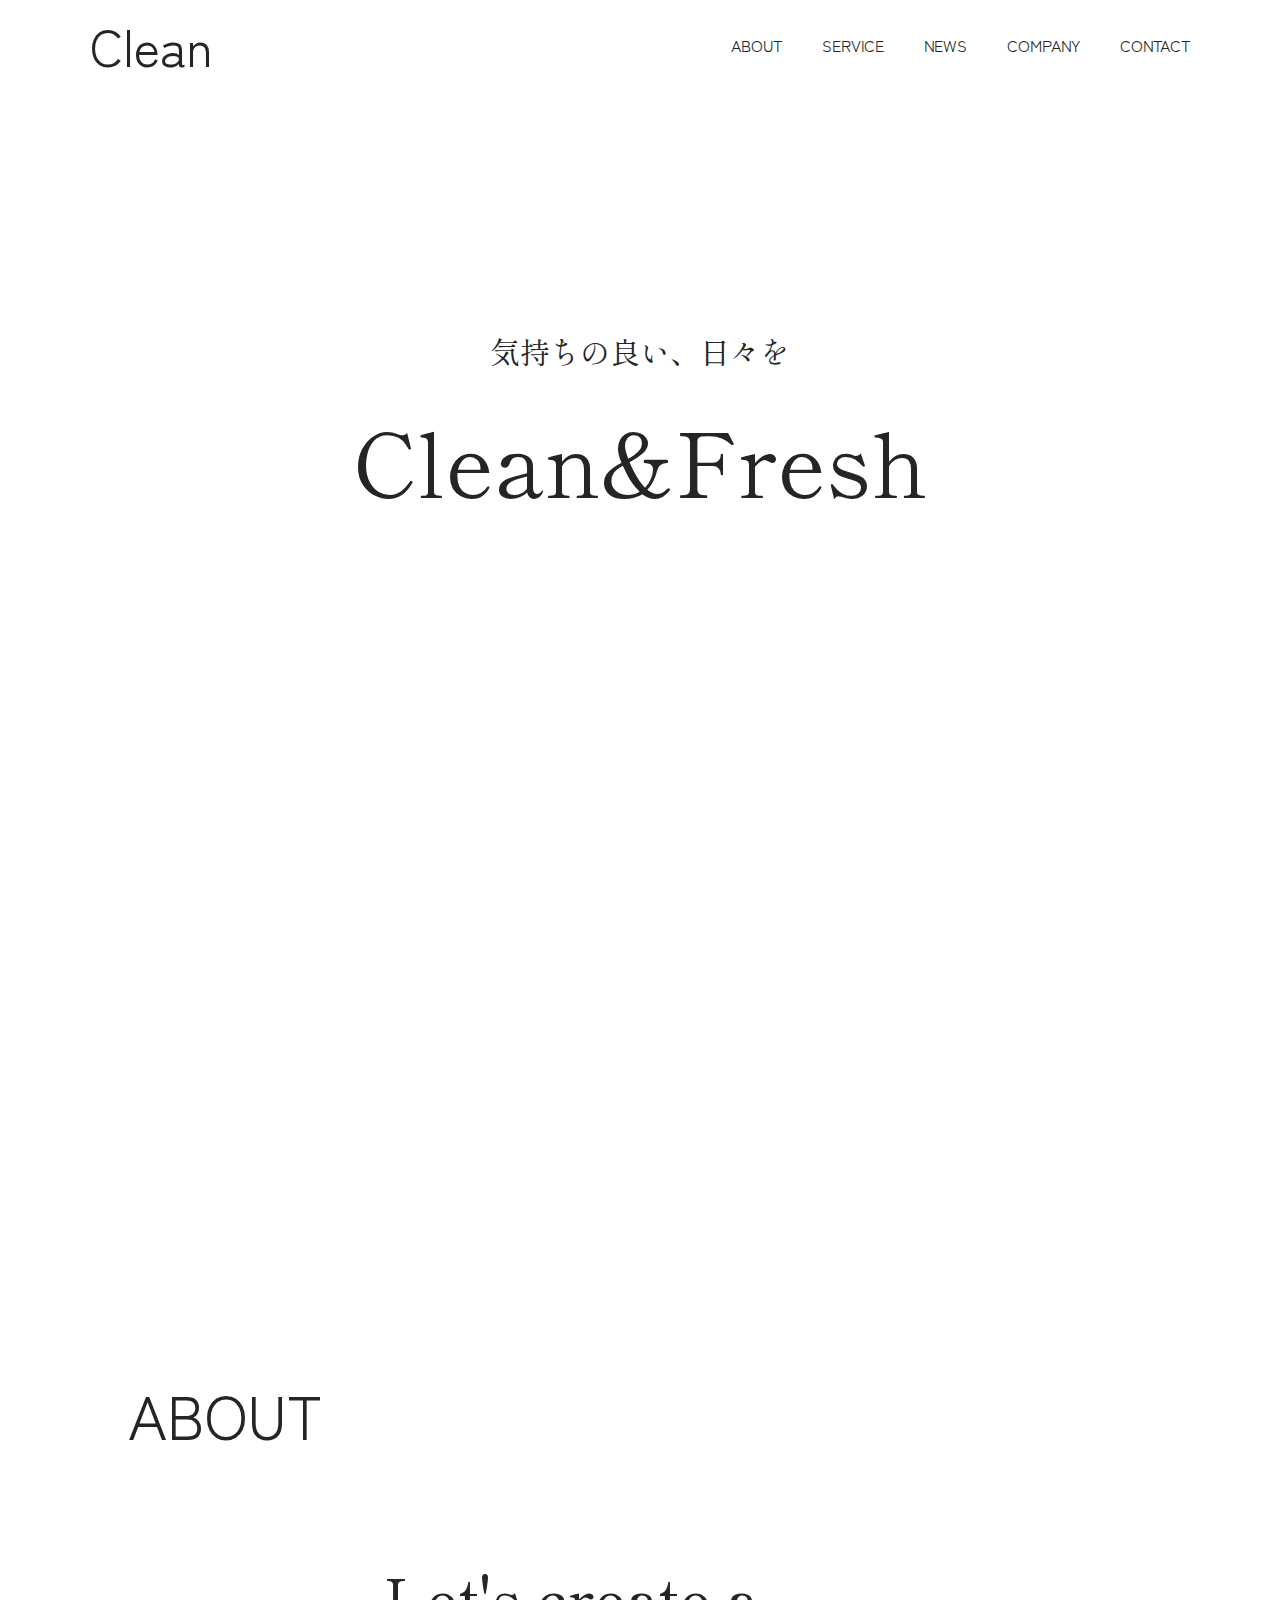
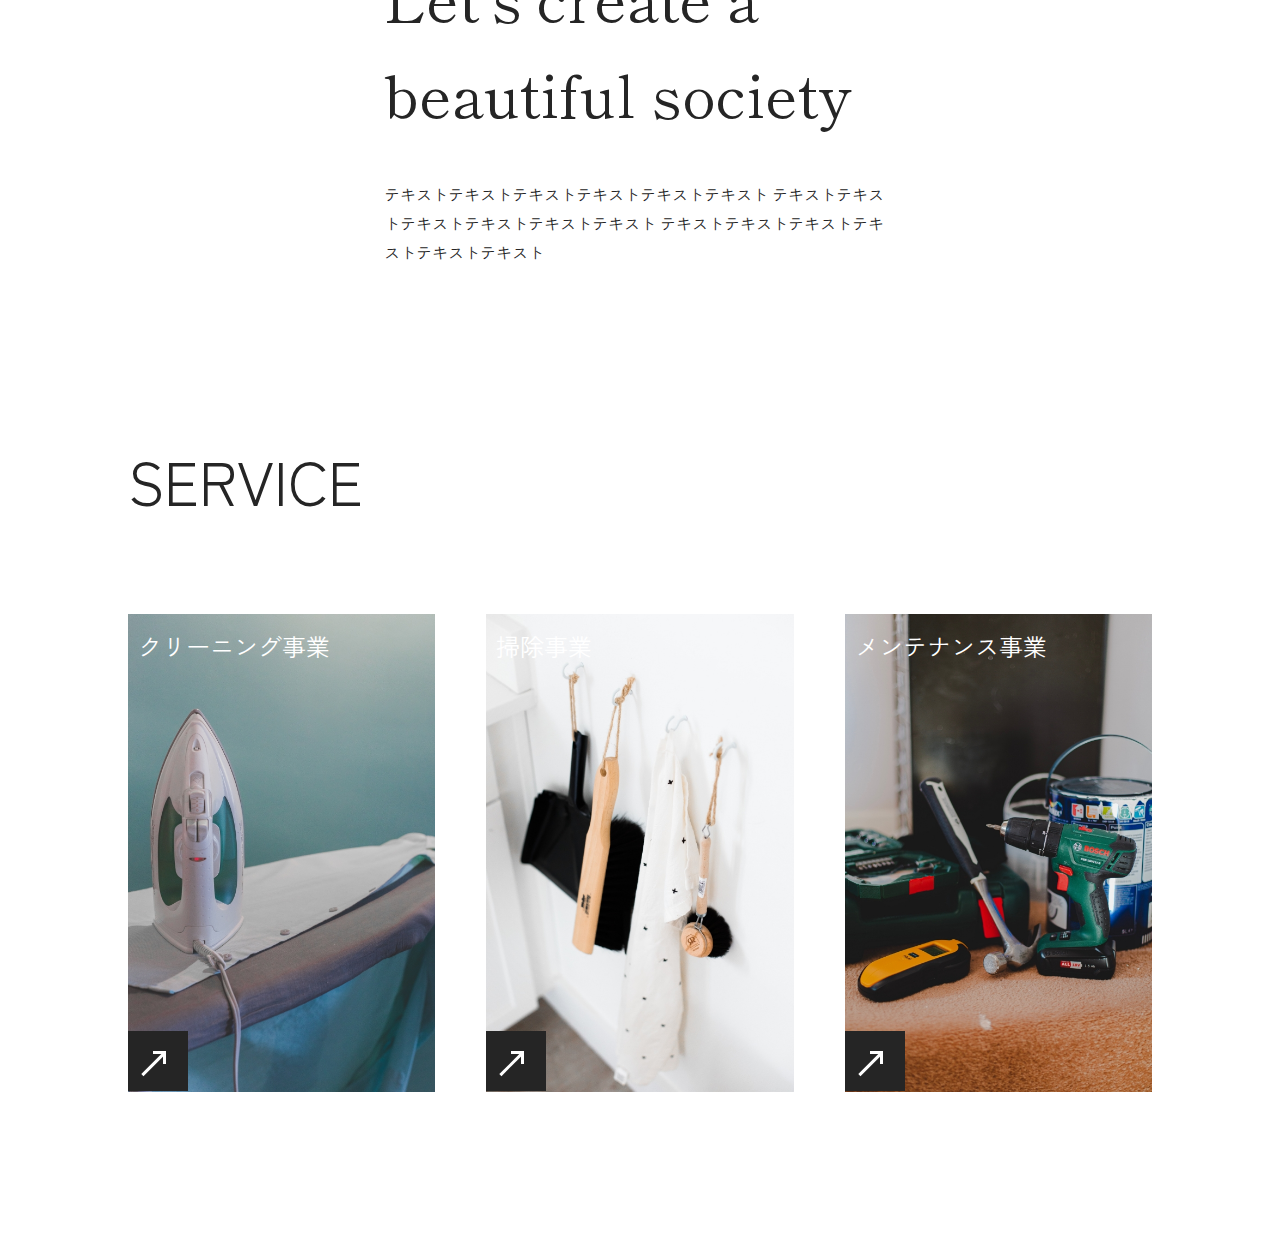
==== index.html @ 34d3fcfb "add: about,service追加" ====
<!DOCTYPE html>
<html lang="ja">

<head>
  <meta charset="UTF-8">
  <meta http-equiv="X-UA-Compatible" content="IE=edge">
  <meta name="viewport" content="width=device-width, initial-scale=1.0">
  <link rel="stylesheet" href="src/css/style.css">
  <title>Clean</title>
</head>

<body>
  <header class="header">
    <div class="header__flex">
      <div class="header__logo">
        <p>Clean</p>
      </div>
      <div class="header__hamburger">
        <span class="header__hamburger-line"></span>
        <span class="header__hamburger-line"></span>
        <span class="header__hamburger-line"></span>
      </div>
      <nav class="header__nav">
        <ul class="header__list">
          <li class="header__list-item"><a href="#" class="header__list-link">ABOUT</a></li>
          <li class="header__list-item"><a href="#" class="header__list-link">SERVICE</a></li>
          <li class="header__list-item"><a href="#" class="header__list-link">NEWS</a></li>
          <li class="header__list-item"><a href="#" class="header__list-link">COMPANY</a></li>
          <li class="header__list-item"><a href="#" class="header__list-link">CONTACT</a></li>
        </ul>
      </nav>
    </div>
  </header>
  <div class="bg">
    <div class="bg__text">
      <p class="bg__text-ja">気持ちの良い、日々を</p>
      <p class="bg__text-en">Clean&Fresh</p>
    </div>
  </div>
  <main>
    <section class="about wrapper">
      <h2 class="about__sectitle">ABOUT</h2>
      <div class="about__text">
        <p class="about__text-large">
          Let's create a <br>
          beautiful society
        </p>
        <p class="about__text-small">
          テキストテキストテキストテキストテキストテキスト
          テキストテキストテキストテキストテキストテキスト
          テキストテキストテキストテキストテキストテキスト
        </p>
      </div>
    </section>
    <section class="service wrapper">
      <h2 class="service__sectitle">SERVICE</h2>
      <ul class="service__list">
        <li class="service__list-item">
          <a href="#" class="service__list-link">
            <img src="src/img/service_1.jpg" alt="" class="service__list-img">
            <span class="service__list-text">クリーニング事業</span>
            <span class="service__list-box"></span>
          </a>
        </li>
        <li class="service__list-item">
          <a href="#" class="service__list-link">
            <img src="src/img/service_2.jpg" alt="" class="service__list-img">
            <span class="service__list-text">掃除事業</span>
            <span class="service__list-box"></span>
          </a>
        </li>
        <li class="service__list-item">
          <a href="#" class="service__list-link">
            <img src="src/img/service_3.jpg" alt="" class="service__list-img">
            <span class="service__list-text">メンテナンス事業</span>
            <span class="service__list-box"></span>
          </a>
        </li>
      </ul>
    </section>
  </main>
  <link rel="preconnect" href="https://fonts.googleapis.com">
  <link rel="preconnect" href="https://fonts.gstatic.com" crossorigin>
  <link
    href="https://fonts.googleapis.com/css2?family=Shippori+Mincho:wght@400;500;700&family=Zen+Kaku+Gothic+New:wght@300;400&display=swap"
    rel="stylesheet">
</body>

</html>
---- src/css/style.css ----
/* http://meyerweb.com/eric/tools/css/reset/ 
   v2.0 | 20110126
   License: none (public domain)
*/
html, body, div, span, applet, object, iframe, h1, h2, h3, h4, h5, h6, p, blockquote, pre, a, abbr, acronym, address, big, cite, code, del, dfn, em, img, ins, kbd, q, s, samp, small, strike, strong, sub, sup, tt, var, b, u, i, center, dl, dt, dd, ol, ul, li, fieldset, form, label, legend, table, caption, tbody, tfoot, thead, tr, th, td, article, aside, canvas, details, embed, figure, figcaption, footer, header, hgroup, menu, nav, output, ruby, section, summary, time, mark, audio, video {
  margin: 0;
  padding: 0;
  border: 0;
  font-size: 100%;
  font: inherit;
  vertical-align: baseline;
  text-decoration: none;
}

/* HTML5 display-role reset for older browsers */
article, aside, details, figcaption, figure, footer, header, hgroup, menu, nav, section {
  display: block;
}

body {
  line-height: 1;
}

ol, ul {
  list-style: none;
}

blockquote, q {
  quotes: none;
}

blockquote:before, blockquote:after {
  content: "";
  content: none;
}

q:before, q:after {
  content: "";
  content: none;
}

table {
  border-collapse: collapse;
  border-spacing: 0;
}

html {
  font-size: 62.5%;
}

@media screen and (min-width: 1025px) {
  .wrapper {
    width: 80%;
    margin: 0 auto;
  }
}

@media screen and (max-width: 599px) {
  body {
    color: #252525;
    line-height: 1.8;
    font-family: "Zen Kaku Gothic New", sans-serif;
  }
}
@media screen and (min-width: 600px) and (max-width: 1025px) {
  body {
    color: #252525;
    line-height: 1.8;
    font-family: "Zen Kaku Gothic New", sans-serif;
  }
}
@media screen and (min-width: 1025px) {
  body {
    color: #252525;
    line-height: 1.8;
    font-size: 1.6rem;
    font-family: "Zen Kaku Gothic New", sans-serif;
  }
}

@media screen and (min-width: 1025px) {
  .header {
    height: 100px;
  }
  .header__flex {
    display: flex;
    align-items: center;
    justify-content: space-between;
    width: 86%;
    margin: 0 auto;
  }
  .header__logo p {
    font-size: 5rem;
  }
  .header__list {
    display: flex;
    align-items: center;
    justify-content: space-between;
  }
  .header__list-item {
    margin-left: 40px;
  }
  .header__list-link {
    color: #252525;
    font-size: 1.6rem;
    position: relative;
  }
  .header__list-link::after {
    content: "";
    width: 0;
    height: 1px;
    background-color: #252525;
    position: absolute;
    bottom: -5px;
    left: 0;
    transition: 0.4s ease;
  }
  .header__list-link:hover::after {
    width: 100%;
    transition: 0.4s ease;
  }
}

@media screen and (min-width: 1025px) {
  .bg {
    margin: 320px 0 160px;
    background-image: url(/src/img/bg.png);
    background-size: cover;
    background-position: center center;
    background-repeat: no-repeat;
    height: 780px;
  }
  .bg__text {
    text-align: center;
    position: absolute;
    top: 48%;
    left: 50%;
    transform: translate(-50%, -50%);
  }
  .bg__text-ja {
    font-size: 3rem;
    font-family: "Shippori Mincho", serif;
  }
  .bg__text-en {
    font-size: 9rem;
    font-family: "Shippori Mincho", serif;
  }
}

@media screen and (min-width: 1025px) {
  .about {
    margin-bottom: 160px;
  }
  .about__sectitle {
    font-size: 6rem;
    margin-bottom: 80px;
  }
  .about__text {
    width: 50%;
    margin: 0 auto;
  }
  .about__text-large {
    font-family: "Shippori Mincho", serif;
    font-size: 6rem;
    line-height: 1.6;
    margin-bottom: 40px;
  }
}

@media screen and (min-width: 1025px) {
  .service {
    margin-bottom: 160px;
  }
  .service__sectitle {
    font-size: 6rem;
    margin-bottom: 80px;
  }
  .service__list {
    display: flex;
    justify-content: space-between;
  }
  .service__list-link {
    width: 30%;
    height: 100%;
  }
  .service__list-item {
    width: 30%;
    position: relative;
  }
  .service__list-text {
    position: absolute;
    left: 10px;
    top: 10px;
    color: #fff;
    font-size: 2.4rem;
  }
  .service__list-img {
    width: 100%;
  }
  .service__list-box {
    position: absolute;
    bottom: 8px;
    display: block;
    width: 60px;
    height: 60px;
    background-color: #252525;
  }
  .service__list-box::before {
    content: "";
    position: absolute;
    border-top: 3px solid #fff;
    border-right: 3px solid #fff;
    width: 10px;
    height: 10px;
    right: 22px;
    top: 20px;
    transform: rotate(0deg);
  }
  .service__list-box::after {
    content: "";
    position: absolute;
    width: 30px;
    height: 3px;
    background-color: #fff;
    right: 20px;
    bottom: 25px;
    transform: rotate(-45deg);
  }
}
/*# sourceMappingURL=style.css.map */
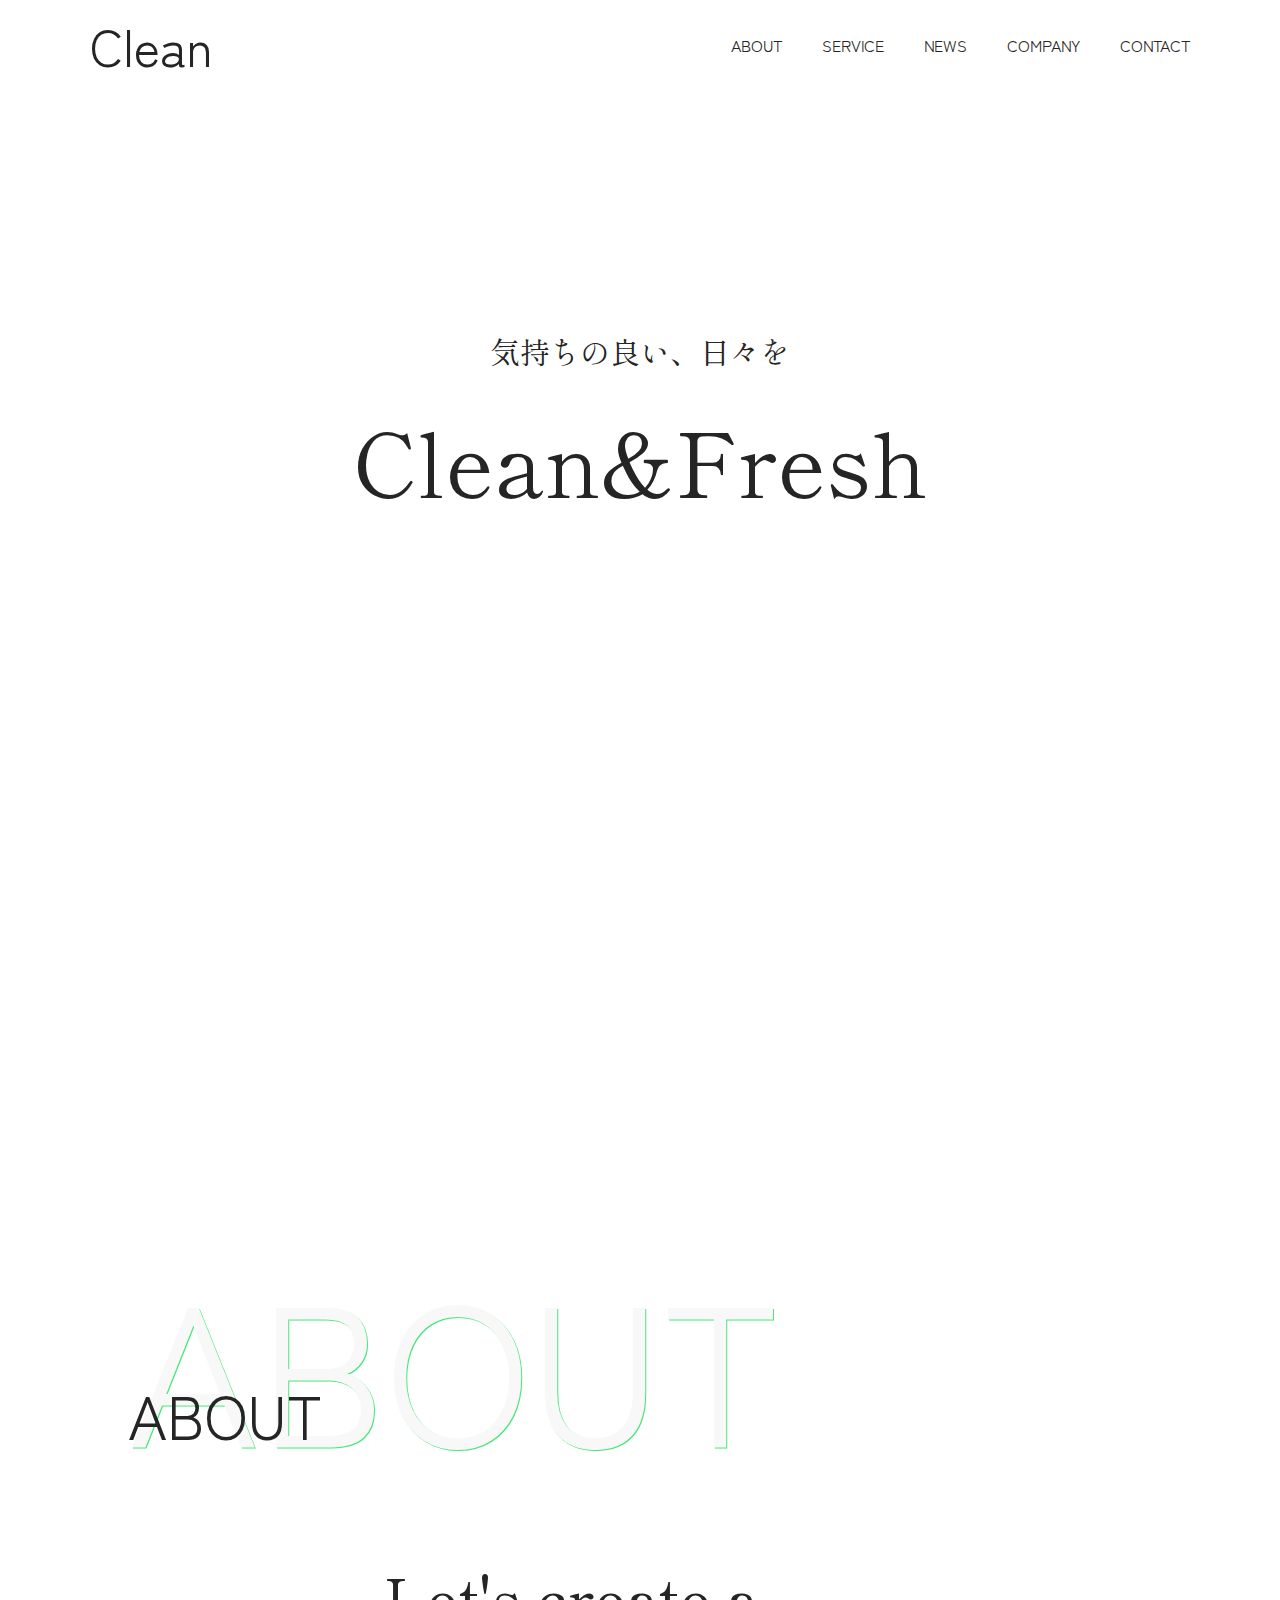
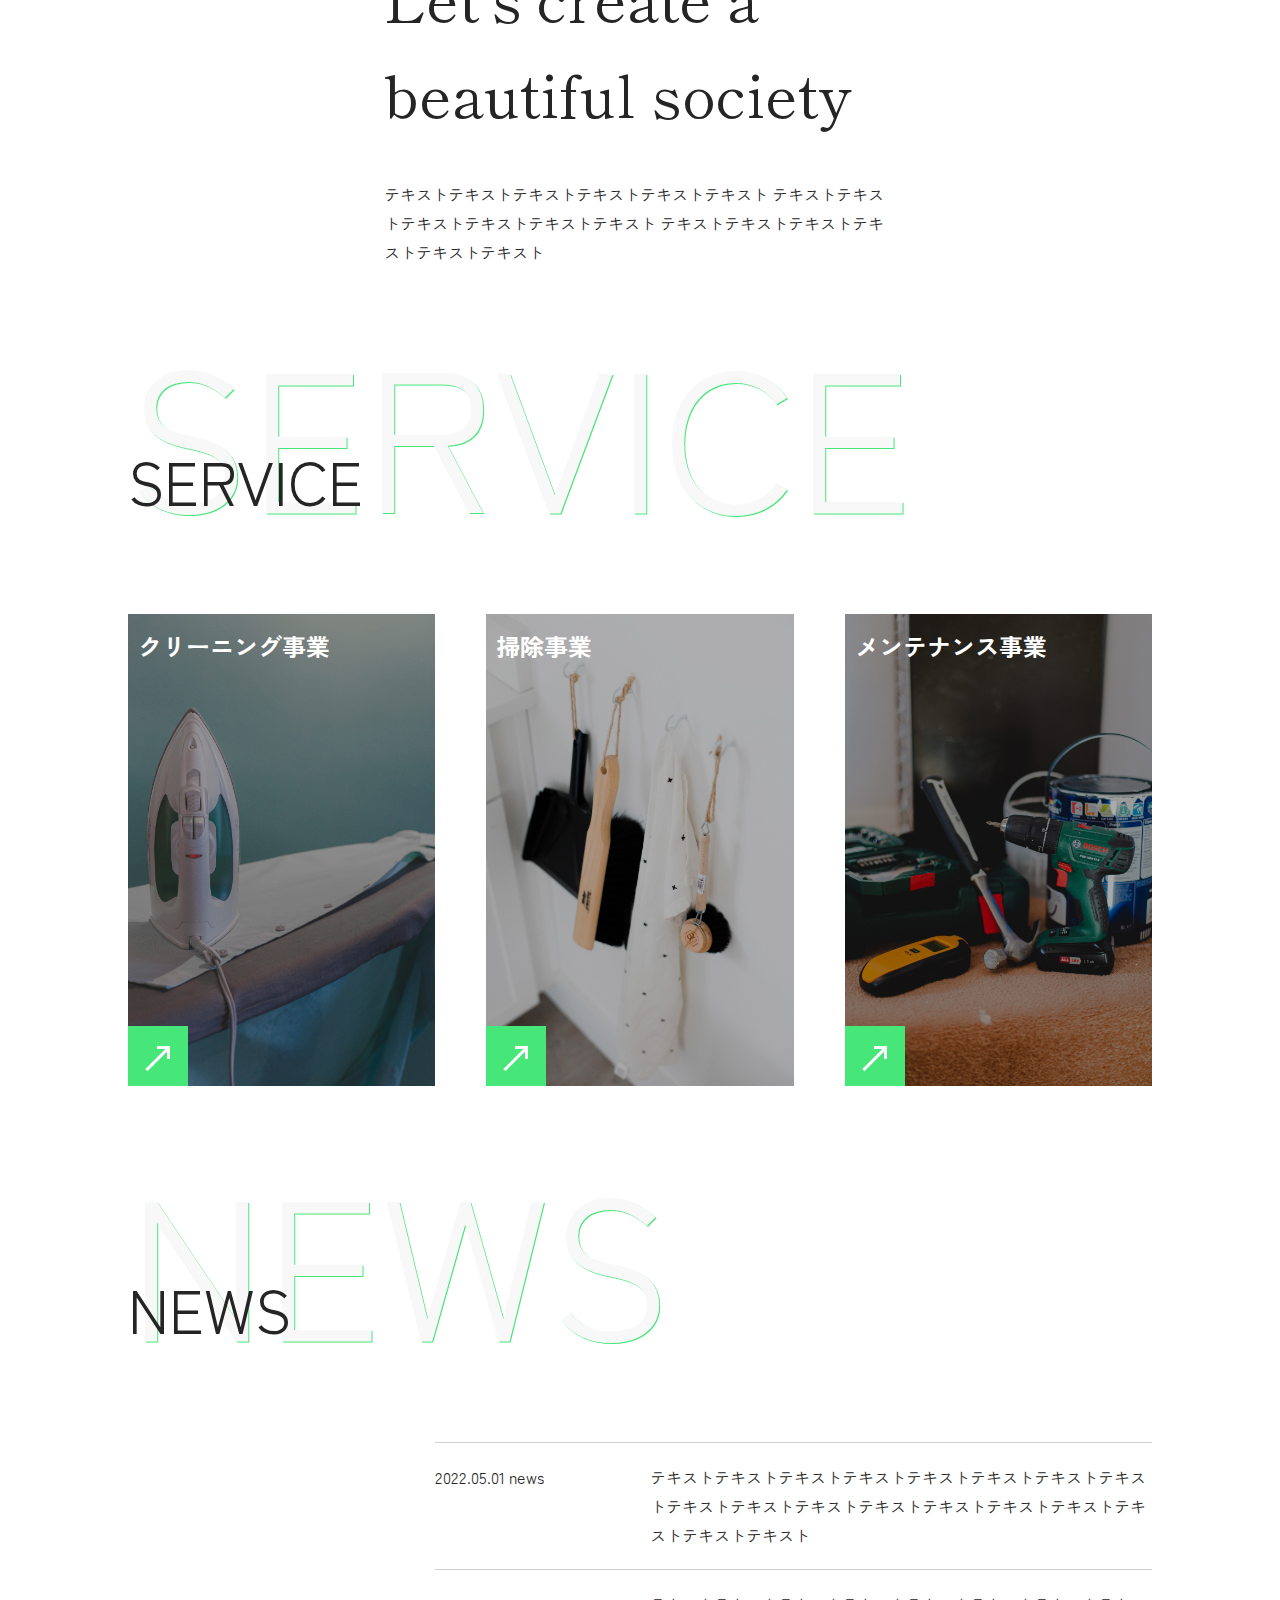
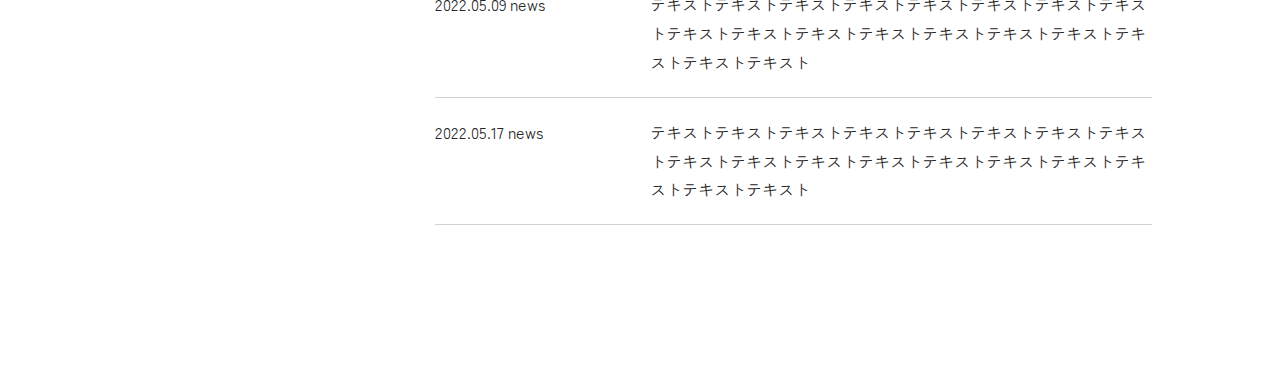
==== commit 40c47076: "add: news追加" ====
--- a/index.html
+++ b/index.html
@@ -78,6 +78,42 @@
         </li>
       </ul>
     </section>
+    <section class="news wrapper">
+      <h2 class="news__sectitle">NEWS</h2>
+      <dl class="news__box">
+        <dt class="news__dt">
+          <span class="news__dt-date">2022.05.01</span>
+          <span class="news__dt-title">news</span>
+        </dt>
+        <dd class="news__dd">
+          <p class="news__dd-text">
+            テキストテキストテキストテキストテキストテキストテキストテキストテキストテキストテキストテキストテキストテキストテキストテキストテキストテキスト
+          </p>
+        </dd>
+      </dl>
+      <dl class="news__box">
+        <dt class="news__dt">
+          <span class="news__dt-date">2022.05.09</span>
+          <span class="news__dt-title">news</span>
+        </dt>
+        <dd class="news__dd">
+          <p class="news__dd-text">
+            テキストテキストテキストテキストテキストテキストテキストテキストテキストテキストテキストテキストテキストテキストテキストテキストテキストテキスト
+          </p>
+        </dd>
+      </dl>
+      <dl class="news__box">
+        <dt class="news__dt">
+          <span class="news__dt-date">2022.05.17</span>
+          <span class="news__dt-title">news</span>
+        </dt>
+        <dd class="news__dd">
+          <p class="news__dd-text">
+            テキストテキストテキストテキストテキストテキストテキストテキストテキストテキストテキストテキストテキストテキストテキストテキストテキストテキスト
+          </p>
+        </dd>
+      </dl>
+    </section>
   </main>
   <link rel="preconnect" href="https://fonts.googleapis.com">
   <link rel="preconnect" href="https://fonts.gstatic.com" crossorigin>
--- a/src/css/style.css
+++ b/src/css/style.css
@@ -154,6 +154,17 @@
   .about__sectitle {
     font-size: 6rem;
     margin-bottom: 80px;
+    position: relative;
+  }
+  .about__sectitle::after {
+    content: "ABOUT";
+    font-size: 20rem;
+    color: #F8F8F8;
+    text-shadow: 1px 1px 0 #46E678;
+    z-index: -1;
+    position: absolute;
+    left: 0;
+    line-height: 0;
   }
   .about__text {
     width: 50%;
@@ -174,18 +185,49 @@
   .service__sectitle {
     font-size: 6rem;
     margin-bottom: 80px;
+    position: relative;
+  }
+  .service__sectitle::after {
+    content: "SERVICE";
+    font-size: 20rem;
+    color: #F8F8F8;
+    text-shadow: 1px 1px 0 #46E678;
+    z-index: -1;
+    position: absolute;
+    left: 0;
+    line-height: 0;
   }
   .service__list {
     display: flex;
     justify-content: space-between;
-  }
-  .service__list-link {
-    width: 30%;
-    height: 100%;
+    width: 100%;
   }
   .service__list-item {
     width: 30%;
     position: relative;
+  }
+  .service__list-item:hover .service__list-box::before {
+    content: "";
+    position: absolute;
+    border-top: 3px solid #fff;
+    border-right: 3px solid #fff;
+    width: 10px;
+    height: 10px;
+    right: 15px;
+    top: 17px;
+    transform: rotate(0deg);
+    transition: 0.2s;
+  }
+  .service__list-item:hover .service__list-box::after {
+    content: "";
+    position: absolute;
+    width: 34px;
+    height: 3px;
+    background-color: #fff;
+    right: 11px;
+    bottom: 28px;
+    transform: rotate(-45deg);
+    transition: 0.2s;
   }
   .service__list-text {
     position: absolute;
@@ -193,17 +235,20 @@
     top: 10px;
     color: #fff;
     font-size: 2.4rem;
+    z-index: 3;
+    font-weight: bold;
   }
   .service__list-img {
     width: 100%;
   }
   .service__list-box {
     position: absolute;
+    left: 0;
     bottom: 8px;
     display: block;
     width: 60px;
     height: 60px;
-    background-color: #252525;
+    background-color: #46E678;
   }
   .service__list-box::before {
     content: "";
@@ -212,7 +257,7 @@
     border-right: 3px solid #fff;
     width: 10px;
     height: 10px;
-    right: 22px;
+    right: 18px;
     top: 20px;
     transform: rotate(0deg);
   }
@@ -222,9 +267,48 @@
     width: 30px;
     height: 3px;
     background-color: #fff;
-    right: 20px;
+    right: 16px;
     bottom: 25px;
     transform: rotate(-45deg);
   }
 }
+
+@media screen and (min-width: 1025px) {
+  .news {
+    margin-bottom: 160px;
+  }
+  .news__sectitle {
+    font-size: 6rem;
+    margin-bottom: 80px;
+    position: relative;
+  }
+  .news__sectitle::after {
+    content: "NEWS";
+    font-size: 20rem;
+    color: #F8F8F8;
+    text-shadow: 1px 1px 0 #46E678;
+    z-index: -1;
+    position: absolute;
+    left: 0;
+    line-height: 0;
+  }
+  .news__box {
+    width: 70%;
+    margin-left: auto;
+    display: flex;
+    flex-wrap: wrap;
+    justify-content: space-between;
+    border-top: 1px solid rgba(178, 178, 178, 0.591);
+    padding: 20px 0;
+  }
+  .news__box:last-child {
+    border-bottom: 1px solid rgba(178, 178, 178, 0.591);
+  }
+  .news__dt {
+    width: 30%;
+  }
+  .news__dd {
+    width: 70%;
+  }
+}
 /*# sourceMappingURL=style.css.map */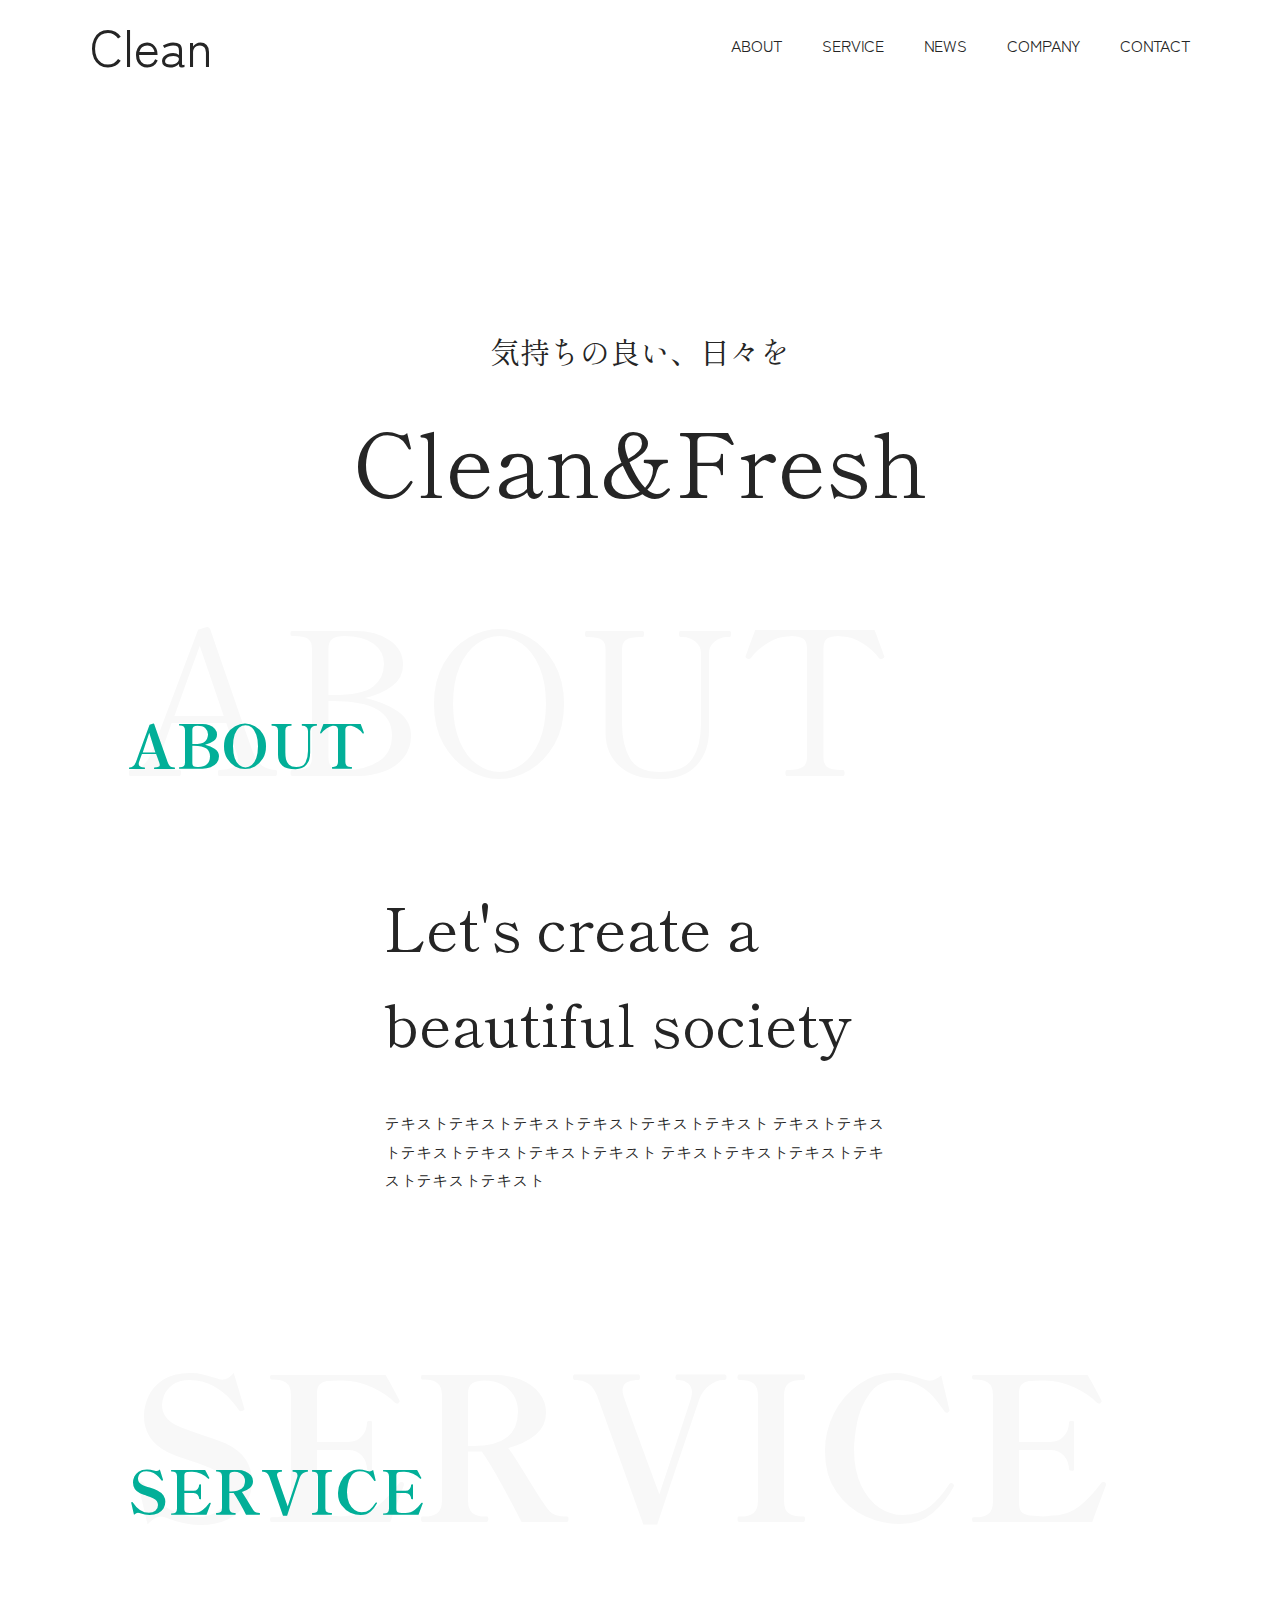
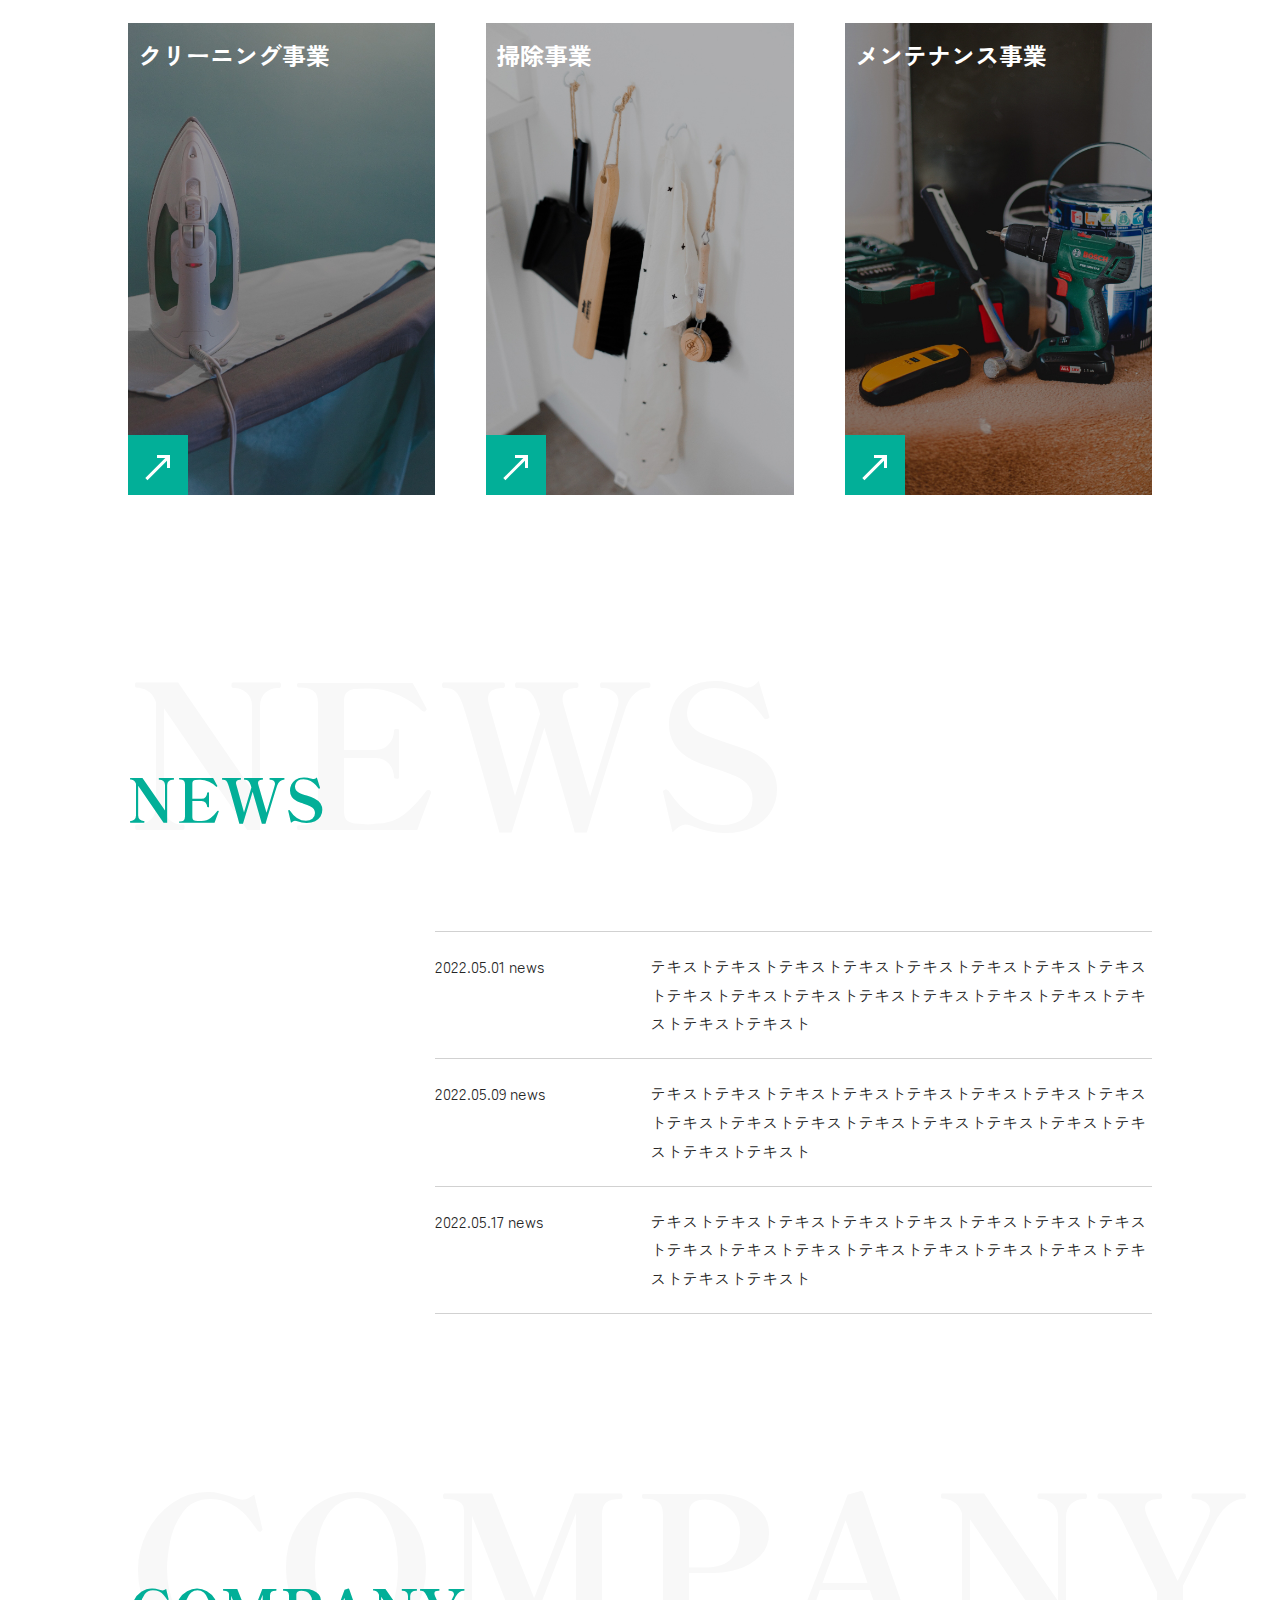
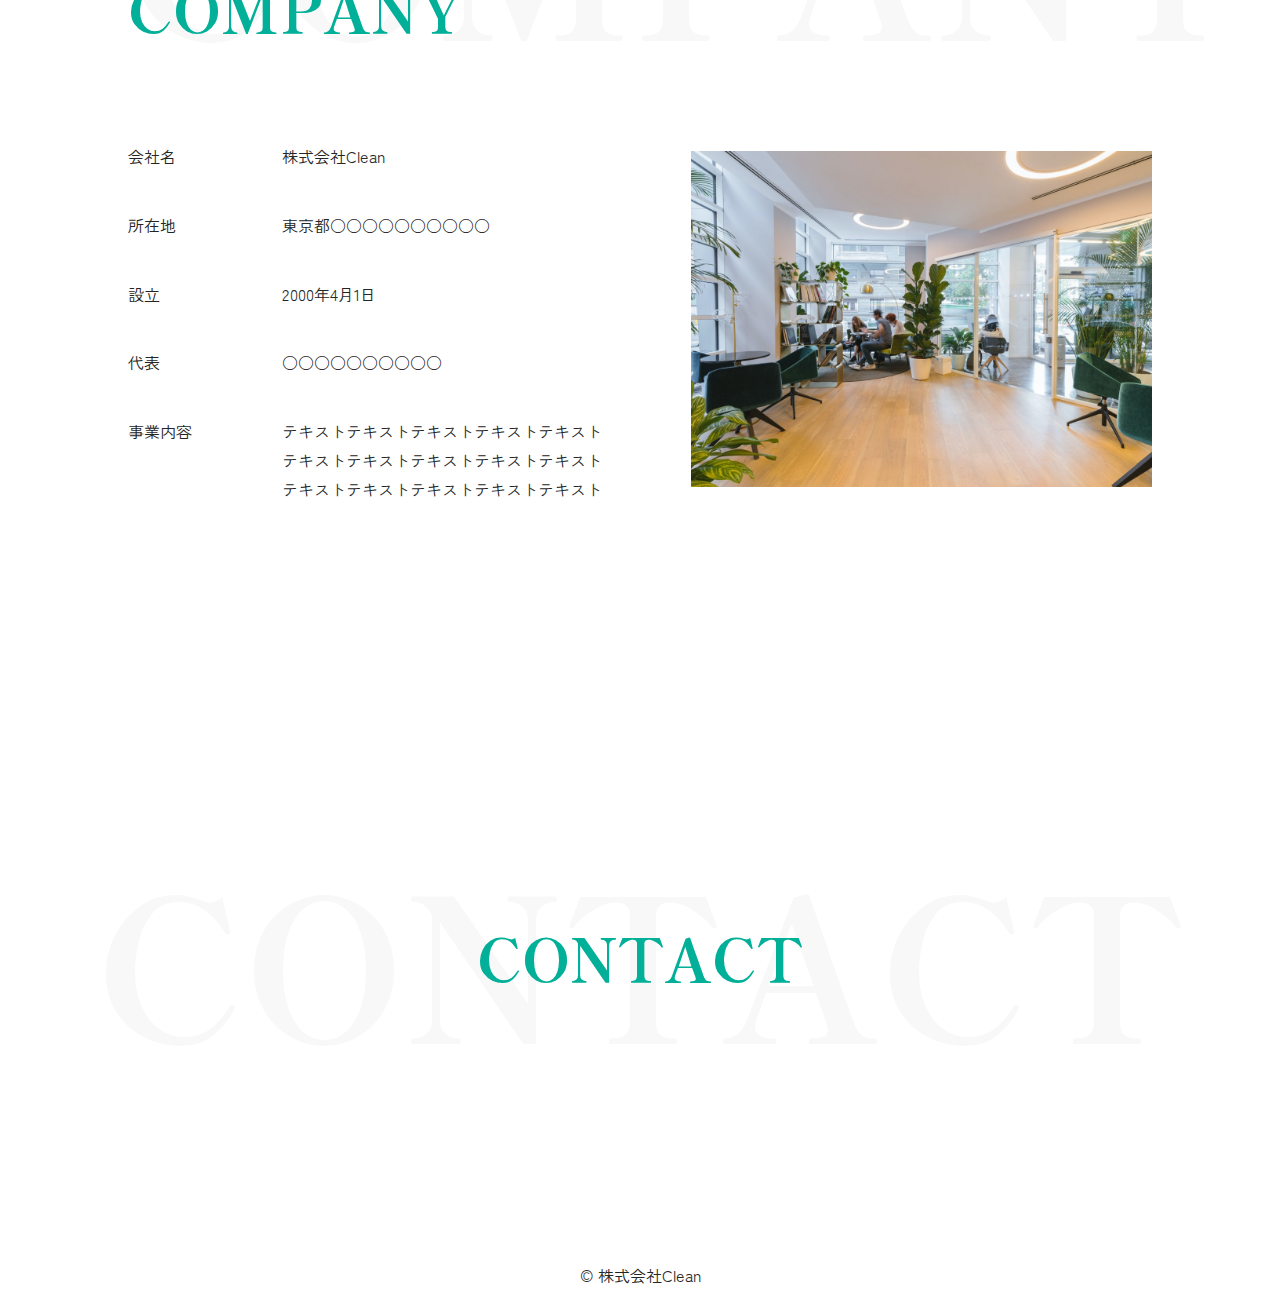
==== commit 67566ee3: "add:company,contact追加" ====
--- a/index.html
+++ b/index.html
@@ -32,9 +32,14 @@
     </div>
   </header>
   <div class="bg">
-    <div class="bg__text">
-      <p class="bg__text-ja">気持ちの良い、日々を</p>
-      <p class="bg__text-en">Clean&Fresh</p>
+    <div class="bg__content">
+      <div class="bg__imgbox">
+        <img src="src/img/bg.png" alt="" class="bg__imgbox-img thumbnail">
+      </div>
+      <div class="bg__text">
+        <p class="bg__text-ja">気持ちの良い、日々を</p>
+        <p class="bg__text-en">Clean&Fresh</p>
+      </div>
     </div>
   </div>
   <main>
@@ -114,12 +119,46 @@
         </dd>
       </dl>
     </section>
+    <section class="company wrapper">
+      <h2 class="company__sectitle">COMPANY</h2>
+      <div class="company__flex">
+        <dl class="company__box">
+          <dt class="company__box-dt">会社名</dt>
+          <dd class="company__box-dd">株式会社Clean</dd>
+          <dt class="company__box-dt">所在地</dt>
+          <dd class="company__box-dd">
+            東京都○○○○○○○○○○
+          </dd>
+          <dt class="company__box-dt">設立</dt>
+          <dd class="company__box-dd">2000年4月1日</dd>
+          <dt class="company__box-dt">代表</dt>
+          <dd class="company__box-dd">○○○○○○○○○○</dd>
+          <dt class="company__box-dt">事業内容</dt>
+          <dd class="company__box-dd">
+            テキストテキストテキストテキストテキスト<br>
+            テキストテキストテキストテキストテキスト<br>
+            テキストテキストテキストテキストテキスト
+          </dd>
+        </dl>
+        <div class="company__imgbox">
+          <img src="src/img/company.jpg" alt="" class="company__imgbox-img">
+        </div>
+      </div>
+    </section>
+    <section class="contact">
+      <a href="#" class="contact__sectitle">CONTACT</a>
+    </section>
   </main>
+  <footer class="footer">
+    <p class="footer__copy">&copy; 株式会社Clean</p>
+  </footer>
   <link rel="preconnect" href="https://fonts.googleapis.com">
   <link rel="preconnect" href="https://fonts.gstatic.com" crossorigin>
   <link
     href="https://fonts.googleapis.com/css2?family=Shippori+Mincho:wght@400;500;700&family=Zen+Kaku+Gothic+New:wght@300;400&display=swap"
     rel="stylesheet">
+  <script src="https://cdn.jsdelivr.net/npm/simple-parallax-js@5.2.0/dist/simpleParallax.min.js"></script>
+  <script src="src/js/main.js"></script>
 </body>
 
 </html>--- a/src/css/style.css
+++ b/src/css/style.css
@@ -99,17 +99,17 @@
   }
   .header__list-item {
     margin-left: 40px;
+    position: relative;
   }
   .header__list-link {
     color: #252525;
     font-size: 1.6rem;
-    position: relative;
   }
   .header__list-link::after {
     content: "";
     width: 0;
     height: 1px;
-    background-color: #252525;
+    background-color: #02AF98;
     position: absolute;
     bottom: -5px;
     left: 0;
@@ -123,12 +123,19 @@
 
 @media screen and (min-width: 1025px) {
   .bg {
-    margin: 320px 0 160px;
-    background-image: url(/src/img/bg.png);
-    background-size: cover;
-    background-position: center center;
-    background-repeat: no-repeat;
-    height: 780px;
+    padding-top: 320px;
+    margin-bottom: 240px;
+  }
+  .bg__content {
+    overflow: hidden;
+  }
+  .bg__imgbox {
+    overflow: hidden;
+  }
+  .bg__imgbox-img {
+    width: 100%;
+    max-width: 100%;
+    height: auto;
   }
   .bg__text {
     text-align: center;
@@ -149,18 +156,21 @@
 
 @media screen and (min-width: 1025px) {
   .about {
-    margin-bottom: 160px;
+    margin-bottom: 240px;
   }
   .about__sectitle {
     font-size: 6rem;
+    font-family: "Shippori Mincho", serif;
+    font-weight: 700;
+    color: #02AF98;
     margin-bottom: 80px;
     position: relative;
   }
   .about__sectitle::after {
     content: "ABOUT";
+    font-weight: 400;
     font-size: 20rem;
     color: #F8F8F8;
-    text-shadow: 1px 1px 0 #46E678;
     z-index: -1;
     position: absolute;
     left: 0;
@@ -180,10 +190,13 @@
 
 @media screen and (min-width: 1025px) {
   .service {
-    margin-bottom: 160px;
+    margin-bottom: 240px;
   }
   .service__sectitle {
     font-size: 6rem;
+    font-family: "Shippori Mincho", serif;
+    font-weight: 700;
+    color: #02AF98;
     margin-bottom: 80px;
     position: relative;
   }
@@ -191,7 +204,6 @@
     content: "SERVICE";
     font-size: 20rem;
     color: #F8F8F8;
-    text-shadow: 1px 1px 0 #46E678;
     z-index: -1;
     position: absolute;
     left: 0;
@@ -248,7 +260,7 @@
     display: block;
     width: 60px;
     height: 60px;
-    background-color: #46E678;
+    background-color: #02AF98;
   }
   .service__list-box::before {
     content: "";
@@ -275,10 +287,13 @@
 
 @media screen and (min-width: 1025px) {
   .news {
-    margin-bottom: 160px;
+    margin-bottom: 240px;
   }
   .news__sectitle {
     font-size: 6rem;
+    font-family: "Shippori Mincho", serif;
+    font-weight: 700;
+    color: #02AF98;
     margin-bottom: 80px;
     position: relative;
   }
@@ -286,7 +301,6 @@
     content: "NEWS";
     font-size: 20rem;
     color: #F8F8F8;
-    text-shadow: 1px 1px 0 #46E678;
     z-index: -1;
     position: absolute;
     left: 0;
@@ -311,4 +325,83 @@
     width: 70%;
   }
 }
+
+@media screen and (min-width: 1025px) {
+  .company {
+    margin-bottom: 160px;
+  }
+  .company__sectitle {
+    font-size: 6rem;
+    font-family: "Shippori Mincho", serif;
+    font-weight: 700;
+    color: #02AF98;
+    margin-bottom: 80px;
+    position: relative;
+  }
+  .company__sectitle::after {
+    content: "COMPANY";
+    font-size: 20rem;
+    color: #F8F8F8;
+    z-index: -1;
+    position: absolute;
+    left: 0;
+    line-height: 0;
+  }
+  .company__flex {
+    display: flex;
+    align-items: center;
+    justify-content: space-between;
+  }
+  .company__box {
+    width: 50%;
+    display: flex;
+    flex-wrap: wrap;
+    justify-content: space-between;
+  }
+  .company__box-dt {
+    width: 30%;
+    margin-bottom: 40px;
+  }
+  .company__box-dd {
+    width: 70%;
+  }
+  .company__imgbox {
+    width: 50%;
+    text-align: right;
+  }
+  .company__imgbox-img {
+    width: 90%;
+  }
+}
+
+@media screen and (min-width: 1025px) {
+  .contact__sectitle {
+    font-size: 6rem;
+    font-family: "Shippori Mincho", serif;
+    font-weight: 700;
+    color: #02AF98;
+    text-align: center;
+    padding: 240px 0;
+    display: block;
+    position: relative;
+  }
+  .contact__sectitle::after {
+    content: "CONTACT";
+    font-size: 20rem;
+    color: #F8F8F8;
+    z-index: -1;
+    position: absolute;
+    top: 50%;
+    left: 50%;
+    transform: translate(-50%, -50%);
+    line-height: 0;
+  }
+}
+
+@media screen and (min-width: 1025px) {
+  .footer__copy {
+    text-align: center;
+    padding: 10px 0;
+  }
+}
 /*# sourceMappingURL=style.css.map */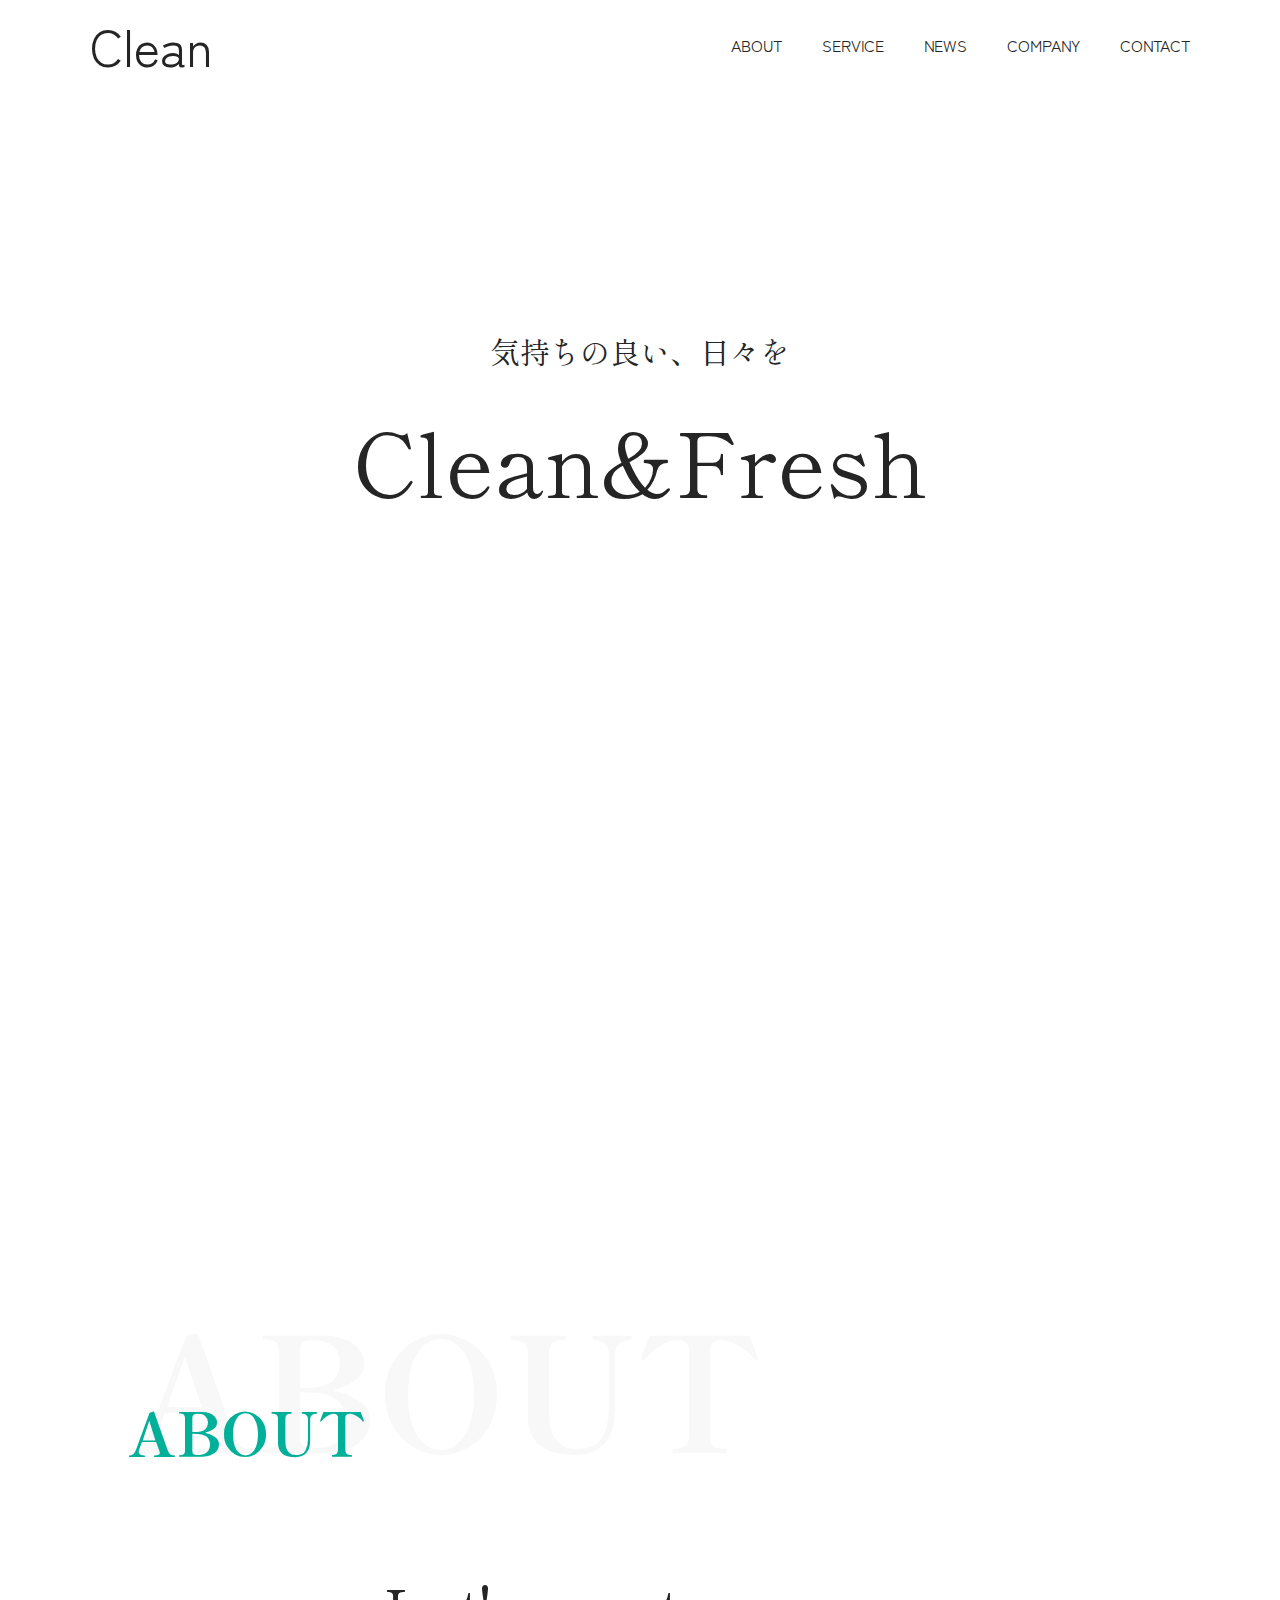
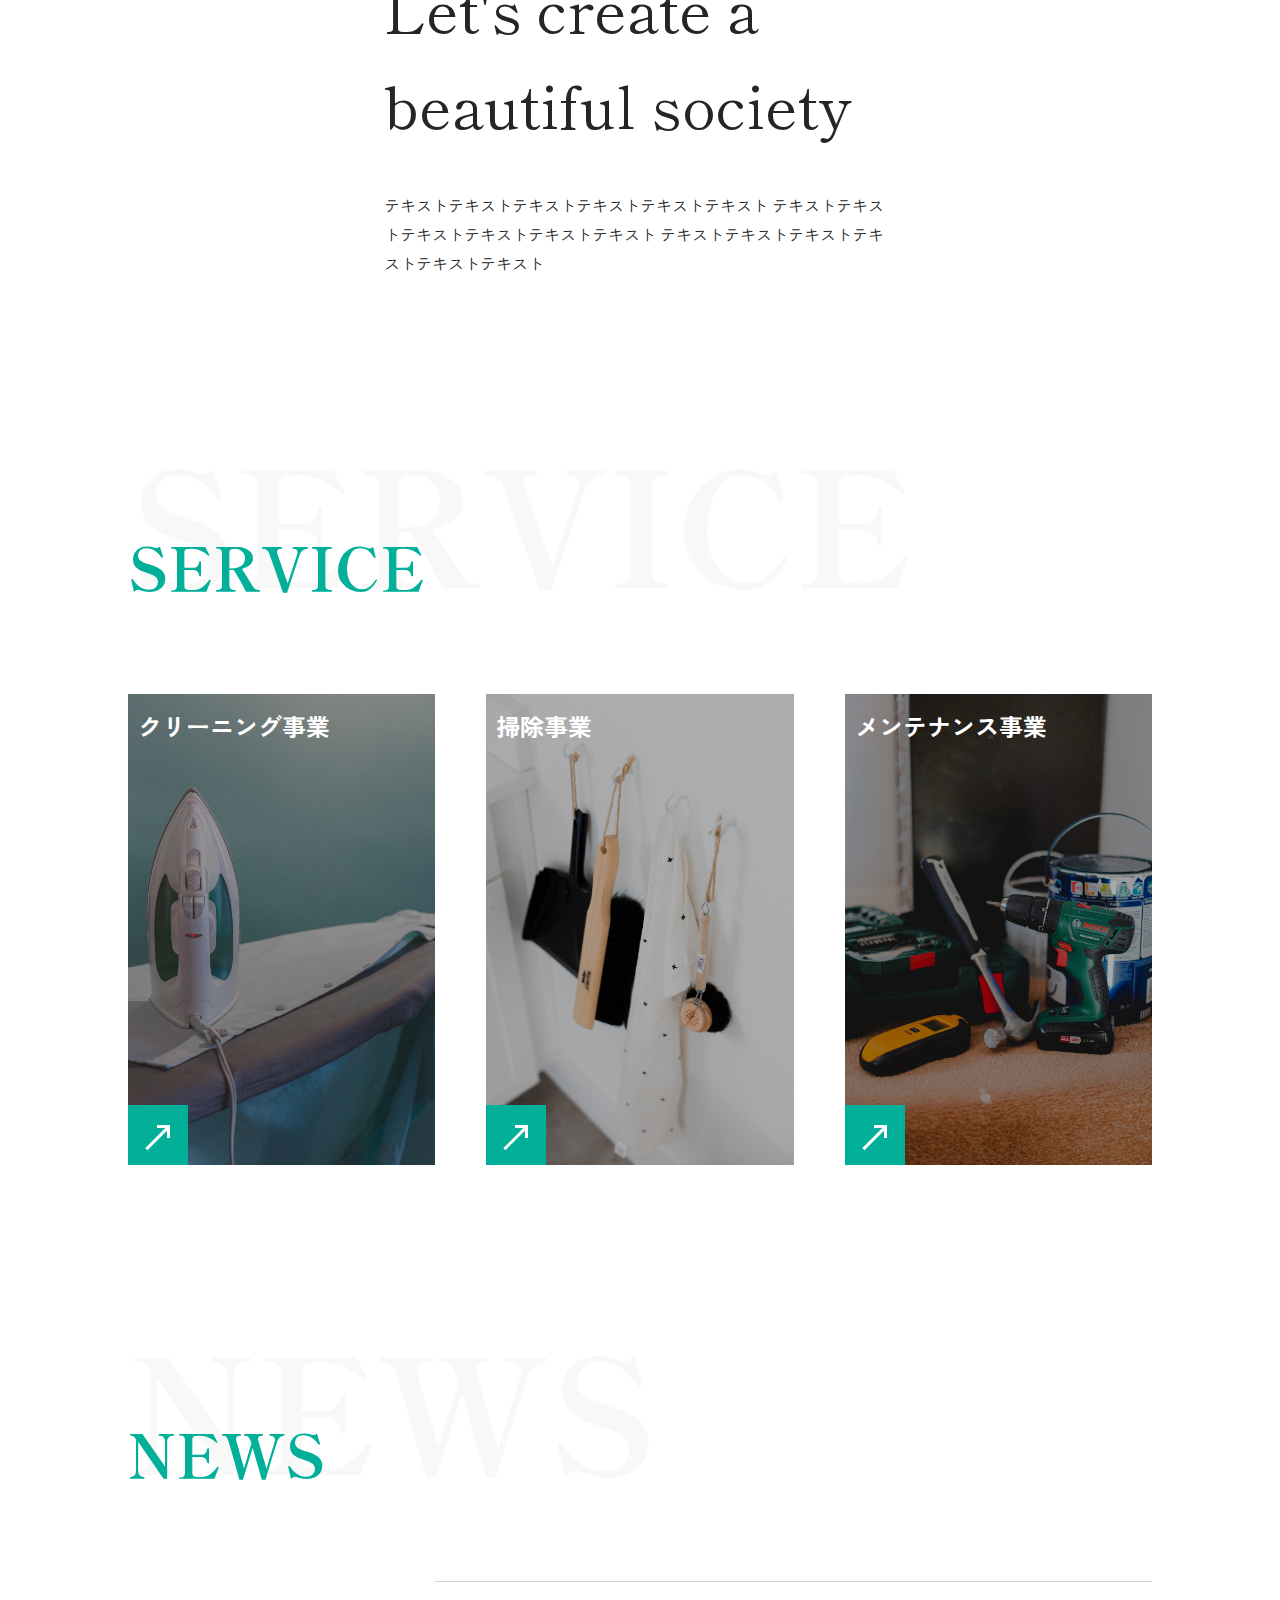
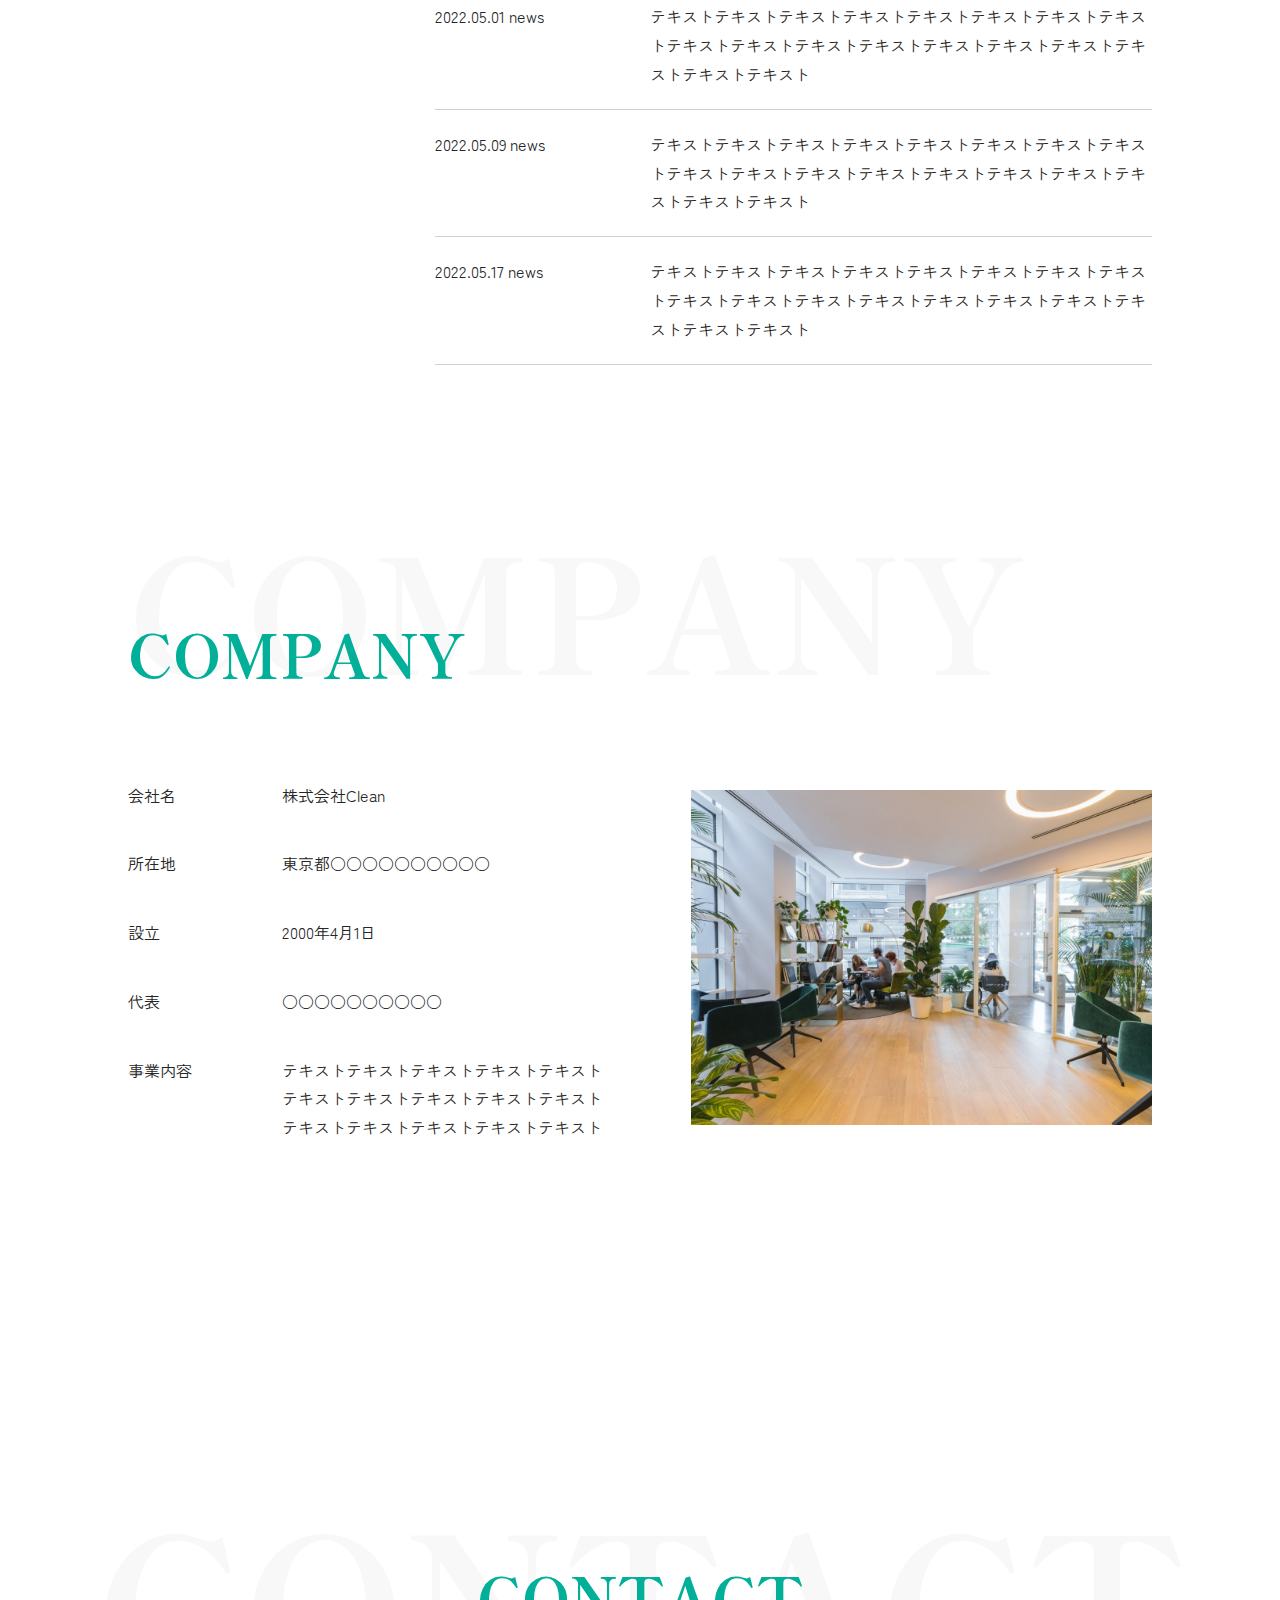
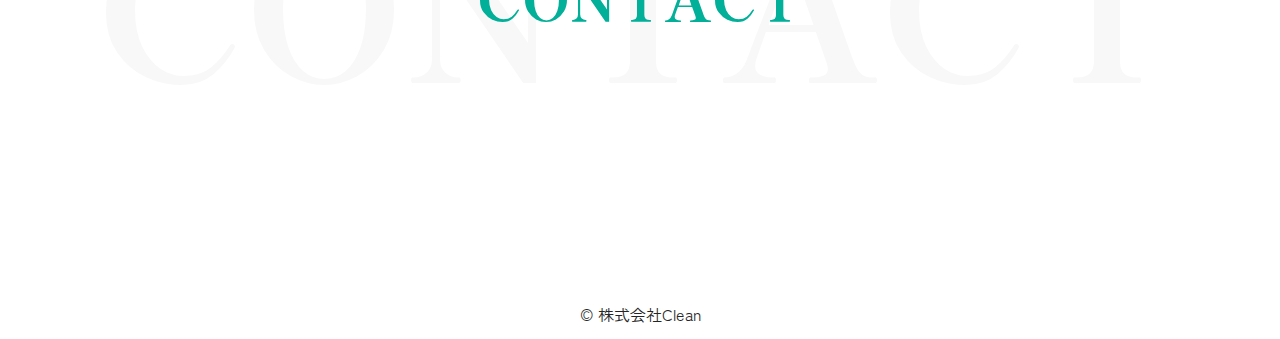
==== commit 1fe0b489: "add: js追加" ====
--- a/index.html
+++ b/index.html
@@ -44,8 +44,11 @@
   </div>
   <main>
     <section class="about wrapper">
-      <h2 class="about__sectitle">ABOUT</h2>
-      <div class="about__text">
+      <h2 class="about__sectitle">
+        <span class="about__sectitle-gr">ABOUT</span>
+        <span class="about__sectitle-bg">ABOUT</span>
+      </h2>
+      <div class="about__text pop01">
         <p class="about__text-large">
           Let's create a <br>
           beautiful society
@@ -58,25 +61,34 @@
       </div>
     </section>
     <section class="service wrapper">
-      <h2 class="service__sectitle">SERVICE</h2>
+      <h2 class="service__sectitle">
+        <span class="service__sectitle-gr">SERVICE</span>
+        <span class="service__sectitle-bg">SERVICE</span>
+      </h2>
       <ul class="service__list">
         <li class="service__list-item">
           <a href="#" class="service__list-link">
-            <img src="src/img/service_1.jpg" alt="" class="service__list-img">
+            <div class="service__list-imgbox">
+              <img src="src/img/service_1.jpg" alt="" class="service__list-img">
+            </div>
             <span class="service__list-text">クリーニング事業</span>
             <span class="service__list-box"></span>
           </a>
         </li>
         <li class="service__list-item">
           <a href="#" class="service__list-link">
-            <img src="src/img/service_2.jpg" alt="" class="service__list-img">
+            <div class="service__list-imgbox">
+              <img src="src/img/service_2.jpg" alt="" class="service__list-img">
+            </div>
             <span class="service__list-text">掃除事業</span>
             <span class="service__list-box"></span>
           </a>
         </li>
         <li class="service__list-item">
           <a href="#" class="service__list-link">
-            <img src="src/img/service_3.jpg" alt="" class="service__list-img">
+            <div class="service__list-imgbox">
+              <img src="src/img/service_3.jpg" alt="" class="service__list-img">
+            </div>
             <span class="service__list-text">メンテナンス事業</span>
             <span class="service__list-box"></span>
           </a>
@@ -84,7 +96,10 @@
       </ul>
     </section>
     <section class="news wrapper">
-      <h2 class="news__sectitle">NEWS</h2>
+      <h2 class="news__sectitle">
+        <span class="news__sectitle-gr">NEWS</span>
+        <span class="news__sectitle-bg">NEWS</span>
+      </h2>
       <dl class="news__box">
         <dt class="news__dt">
           <span class="news__dt-date">2022.05.01</span>
@@ -120,7 +135,10 @@
       </dl>
     </section>
     <section class="company wrapper">
-      <h2 class="company__sectitle">COMPANY</h2>
+      <h2 class="company__sectitle">
+        <span class="company__sectitle-gr">COMPANY</span>
+        <span class="company__sectitle-bg">COMPANY</span>
+      </h2>
       <div class="company__flex">
         <dl class="company__box">
           <dt class="company__box-dt">会社名</dt>
@@ -157,6 +175,8 @@
   <link
     href="https://fonts.googleapis.com/css2?family=Shippori+Mincho:wght@400;500;700&family=Zen+Kaku+Gothic+New:wght@300;400&display=swap"
     rel="stylesheet">
+  <script src='https://cdn.jsdelivr.net/npm/gsap@3.7.0/dist/gsap.min.js'></script>
+  <script src='https://cdn.jsdelivr.net/npm/gsap@3.7.0/dist/ScrollTrigger.min.js'></script>
   <script src="https://cdn.jsdelivr.net/npm/simple-parallax-js@5.2.0/dist/simpleParallax.min.js"></script>
   <script src="src/js/main.js"></script>
 </body>
--- a/src/css/style.css
+++ b/src/css/style.css
@@ -123,7 +123,7 @@
 
 @media screen and (min-width: 1025px) {
   .bg {
-    padding-top: 320px;
+    padding-top: 21.5vw;
     margin-bottom: 240px;
   }
   .bg__content {
@@ -131,6 +131,7 @@
   }
   .bg__imgbox {
     overflow: hidden;
+    height: 60vw;
   }
   .bg__imgbox-img {
     width: 100%;
@@ -159,22 +160,23 @@
     margin-bottom: 240px;
   }
   .about__sectitle {
-    font-size: 6rem;
     font-family: "Shippori Mincho", serif;
     font-weight: 700;
+    margin-bottom: 80px;
+    position: relative;
+  }
+  .about__sectitle-gr {
+    font-size: 6rem;
     color: #02AF98;
-    margin-bottom: 80px;
-    position: relative;
-  }
-  .about__sectitle::after {
-    content: "ABOUT";
-    font-weight: 400;
-    font-size: 20rem;
+    line-height: 1.6;
+  }
+  .about__sectitle-bg {
+    font-size: 16rem;
     color: #F8F8F8;
+    line-height: 0;
     z-index: -1;
     position: absolute;
     left: 0;
-    line-height: 0;
   }
   .about__text {
     width: 50%;
@@ -193,26 +195,29 @@
     margin-bottom: 240px;
   }
   .service__sectitle {
-    font-size: 6rem;
     font-family: "Shippori Mincho", serif;
     font-weight: 700;
+    margin-bottom: 80px;
+    position: relative;
+  }
+  .service__sectitle-gr {
+    font-size: 6rem;
     color: #02AF98;
-    margin-bottom: 80px;
-    position: relative;
-  }
-  .service__sectitle::after {
-    content: "SERVICE";
-    font-size: 20rem;
+    line-height: 1.6;
+  }
+  .service__sectitle-bg {
+    font-size: 16rem;
     color: #F8F8F8;
+    line-height: 0;
     z-index: -1;
     position: absolute;
     left: 0;
-    line-height: 0;
   }
   .service__list {
     display: flex;
     justify-content: space-between;
     width: 100%;
+    position: relative;
   }
   .service__list-item {
     width: 30%;
@@ -250,13 +255,25 @@
     z-index: 3;
     font-weight: bold;
   }
+  .service__list-imgbox {
+    width: 100%;
+    height: 100;
+    overflow: hidden;
+  }
+  .service__list-imgbox:hover .service__list-img {
+    transform: scale(1.2);
+    transition: 1s all;
+  }
   .service__list-img {
     width: 100%;
+    height: 100%;
+    vertical-align: bottom;
+    transition: 1s all;
   }
   .service__list-box {
     position: absolute;
     left: 0;
-    bottom: 8px;
+    bottom: 0;
     display: block;
     width: 60px;
     height: 60px;
@@ -290,21 +307,23 @@
     margin-bottom: 240px;
   }
   .news__sectitle {
-    font-size: 6rem;
     font-family: "Shippori Mincho", serif;
     font-weight: 700;
+    margin-bottom: 80px;
+    position: relative;
+  }
+  .news__sectitle-gr {
+    font-size: 6rem;
     color: #02AF98;
-    margin-bottom: 80px;
-    position: relative;
-  }
-  .news__sectitle::after {
-    content: "NEWS";
-    font-size: 20rem;
+    line-height: 1.6;
+  }
+  .news__sectitle-bg {
+    font-size: 16rem;
     color: #F8F8F8;
+    line-height: 0;
     z-index: -1;
     position: absolute;
     left: 0;
-    line-height: 0;
   }
   .news__box {
     width: 70%;
@@ -331,21 +350,23 @@
     margin-bottom: 160px;
   }
   .company__sectitle {
-    font-size: 6rem;
     font-family: "Shippori Mincho", serif;
     font-weight: 700;
+    margin-bottom: 80px;
+    position: relative;
+  }
+  .company__sectitle-gr {
+    font-size: 6rem;
     color: #02AF98;
-    margin-bottom: 80px;
-    position: relative;
-  }
-  .company__sectitle::after {
-    content: "COMPANY";
-    font-size: 20rem;
+    line-height: 1.6;
+  }
+  .company__sectitle-bg {
+    font-size: 16rem;
     color: #F8F8F8;
+    line-height: 0;
     z-index: -1;
     position: absolute;
     left: 0;
-    line-height: 0;
   }
   .company__flex {
     display: flex;
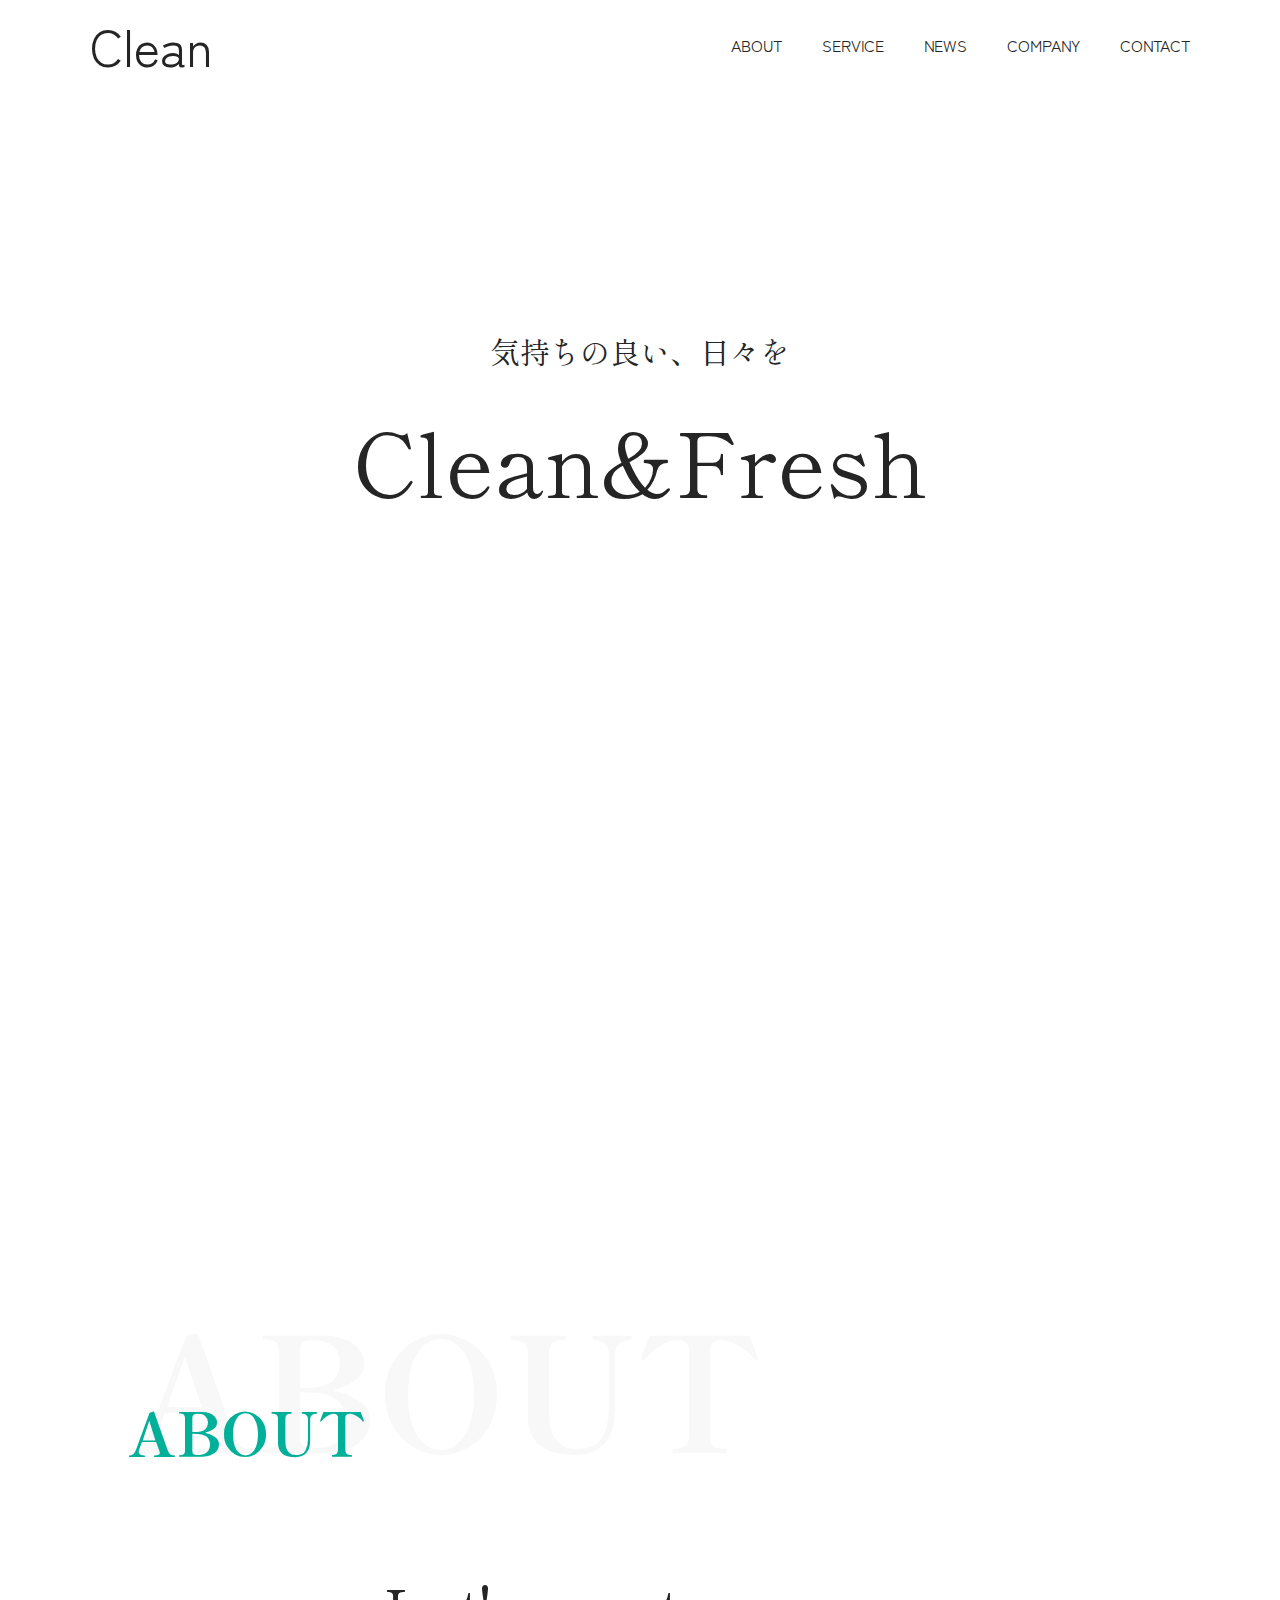
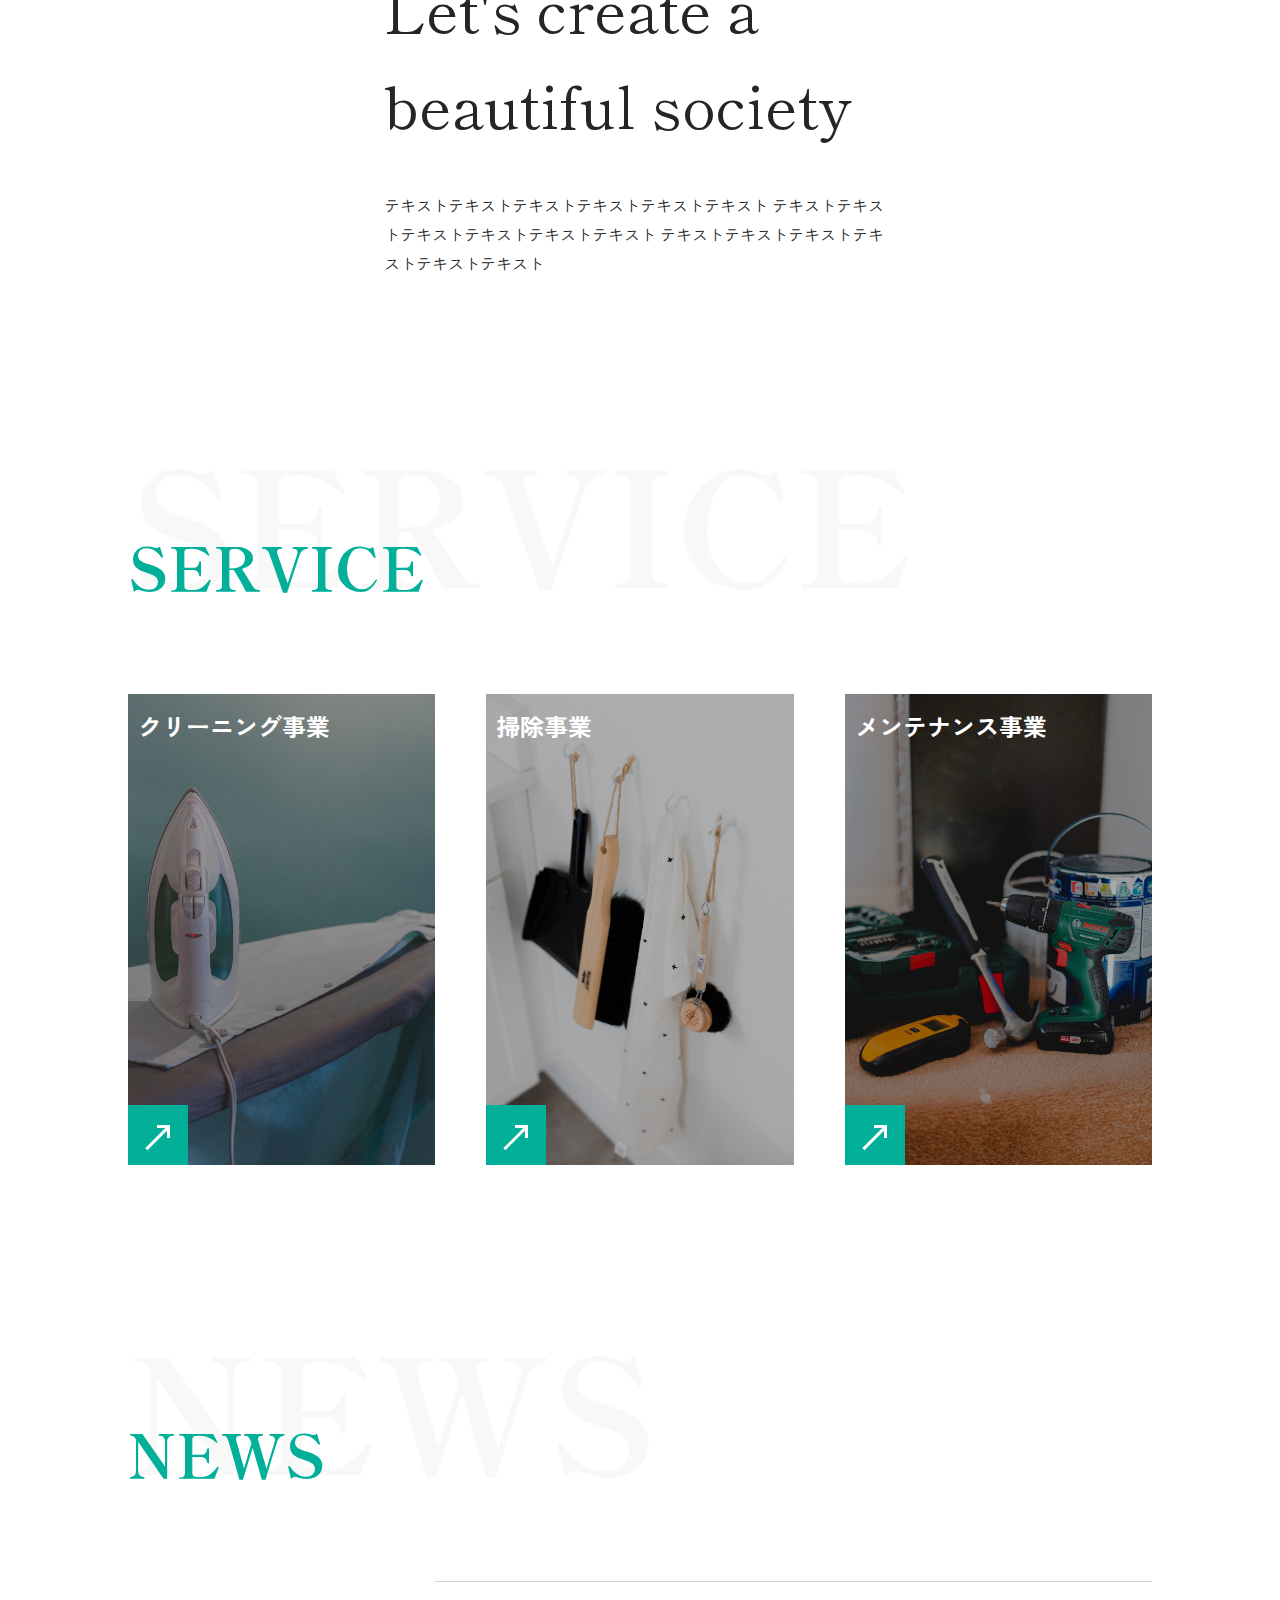
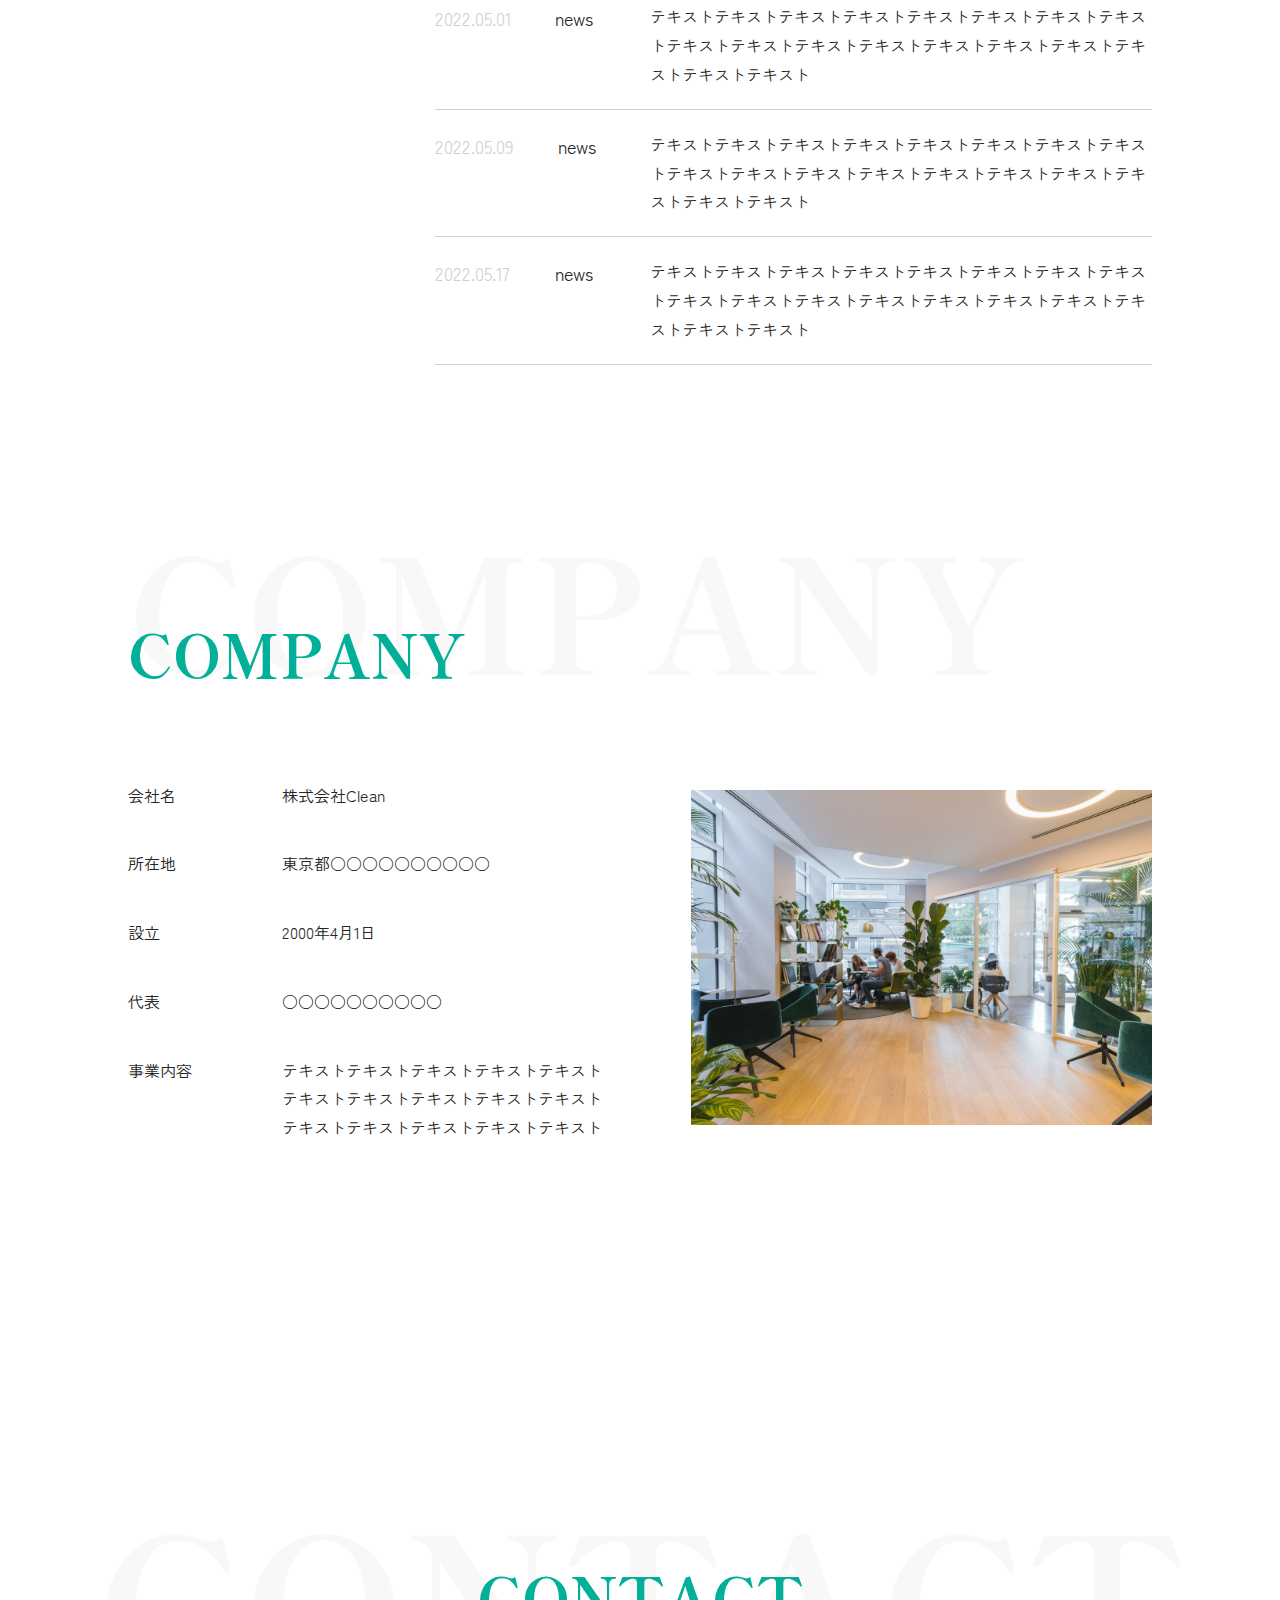
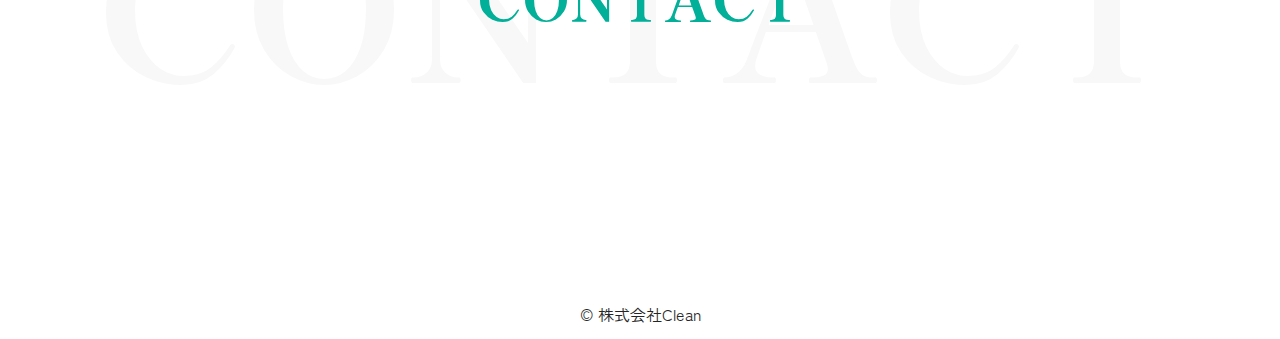
==== commit 6abf203b: "add: Tablet implementation" ====
--- a/index.html
+++ b/index.html
@@ -177,6 +177,8 @@
     rel="stylesheet">
   <script src='https://cdn.jsdelivr.net/npm/gsap@3.7.0/dist/gsap.min.js'></script>
   <script src='https://cdn.jsdelivr.net/npm/gsap@3.7.0/dist/ScrollTrigger.min.js'></script>
+  <script src="https://code.jquery.com/jquery-3.6.0.min.js"
+    integrity="sha256-/xUj+3OJU5yExlq6GSYGSHk7tPXikynS7ogEvDej/m4=" crossorigin="anonymous"></script>
   <script src="https://cdn.jsdelivr.net/npm/simple-parallax-js@5.2.0/dist/simpleParallax.min.js"></script>
   <script src="src/js/main.js"></script>
 </body>
--- a/src/css/style.css
+++ b/src/css/style.css
@@ -48,6 +48,12 @@
   font-size: 62.5%;
 }
 
+@media screen and (min-width: 600px) and (max-width: 1025px) {
+  .wrapper {
+    width: 80%;
+    margin: 0 auto;
+  }
+}
 @media screen and (min-width: 1025px) {
   .wrapper {
     width: 80%;
@@ -78,6 +84,90 @@
   }
 }
 
+img {
+  width: 500px;
+}
+
+@media screen and (min-width: 600px) and (max-width: 1025px) {
+  .header__logo p {
+    font-size: 5rem;
+  }
+  .header__hamburger {
+    display: block;
+    position: fixed;
+    z-index: 3;
+    right: 0;
+    top: 0;
+    width: 60px;
+    height: 60px;
+    cursor: pointer;
+    text-align: center;
+  }
+  .header__hamburger-line {
+    display: block;
+    position: absolute;
+    width: 30px;
+    height: 1px;
+    left: 16px;
+    background: #333;
+    transition: 0.3s ease;
+    border-radius: 4px;
+  }
+  .header__hamburger-line:nth-child(1) {
+    top: 19px;
+  }
+  .header__hamburger-line:nth-child(2) {
+    top: 29px;
+  }
+  .header__hamburger-line:nth-child(3) {
+    top: 39px;
+  }
+  .header .active {
+    transition: 0.3s ease;
+  }
+  .header .active .header__hamburger-line {
+    background: #333;
+    border-radius: 4px;
+  }
+  .header .active .header__hamburger-line:nth-child(1) {
+    top: 29px;
+    left: 16px;
+    transform: rotate(-45deg);
+  }
+  .header .active .header__hamburger-line:nth-child(2), .header .active .header__hamburger-line:nth-child(3) {
+    top: 29px;
+    transform: rotate(45deg);
+  }
+  .header__list {
+    position: fixed;
+    z-index: 2;
+    top: 0;
+    left: 0;
+    color: #333;
+    opacity: 0;
+    transition: 0.8s ease;
+    width: 100%;
+    height: 100vh;
+    background-color: #fff;
+    text-align: center;
+    padding-top: 120px;
+  }
+  .header__list-item {
+    list-style-type: none;
+    padding: 0;
+    width: 100%;
+  }
+  .header__list-link {
+    display: block;
+    color: #333;
+    text-decoration: none;
+    padding: 24px 0;
+  }
+  .header .active {
+    opacity: 1;
+    transition: 0.8s ease;
+  }
+}
 @media screen and (min-width: 1025px) {
   .header {
     height: 100px;
@@ -121,6 +211,39 @@
   }
 }
 
+@media screen and (min-width: 600px) and (max-width: 1025px) {
+  .bg {
+    padding-top: 32.5vw;
+    margin-bottom: 140px;
+  }
+  .bg__content {
+    overflow: hidden;
+  }
+  .bg__imgbox {
+    overflow: hidden;
+    height: 60vw;
+  }
+  .bg__imgbox-img {
+    width: 100%;
+    max-width: 100%;
+    height: auto;
+  }
+  .bg__text {
+    text-align: center;
+    position: absolute;
+    top: 48%;
+    left: 50%;
+    transform: translate(-50%, -50%);
+  }
+  .bg__text-ja {
+    font-size: 2rem;
+    font-family: "Shippori Mincho", serif;
+  }
+  .bg__text-en {
+    font-size: 7rem;
+    font-family: "Shippori Mincho", serif;
+  }
+}
 @media screen and (min-width: 1025px) {
   .bg {
     padding-top: 21.5vw;
@@ -155,6 +278,40 @@
   }
 }
 
+@media screen and (min-width: 600px) and (max-width: 1025px) {
+  .about {
+    margin-bottom: 240px;
+  }
+  .about__sectitle {
+    font-family: "Shippori Mincho", serif;
+    font-weight: 700;
+    margin-bottom: 80px;
+    position: relative;
+  }
+  .about__sectitle-gr {
+    font-size: 6rem;
+    color: #02AF98;
+    line-height: 1.2;
+  }
+  .about__sectitle-bg {
+    font-size: 7rem;
+    color: #F8F8F8;
+    line-height: 0;
+    z-index: -1;
+    position: absolute;
+    left: 0;
+  }
+  .about__text {
+    width: 70%;
+    margin: 0 auto;
+  }
+  .about__text-large {
+    font-family: "Shippori Mincho", serif;
+    font-size: 4rem;
+    line-height: 1.6;
+    margin-bottom: 40px;
+  }
+}
 @media screen and (min-width: 1025px) {
   .about {
     margin-bottom: 240px;
@@ -190,7 +347,7 @@
   }
 }
 
-@media screen and (min-width: 1025px) {
+@media screen and (min-width: 600px) and (max-width: 1025px) {
   .service {
     margin-bottom: 240px;
   }
@@ -203,10 +360,10 @@
   .service__sectitle-gr {
     font-size: 6rem;
     color: #02AF98;
-    line-height: 1.6;
+    line-height: 1.2;
   }
   .service__sectitle-bg {
-    font-size: 16rem;
+    font-size: 7rem;
     color: #F8F8F8;
     line-height: 0;
     z-index: -1;
@@ -251,7 +408,7 @@
     left: 10px;
     top: 10px;
     color: #fff;
-    font-size: 2.4rem;
+    font-size: 1.4rem;
     z-index: 3;
     font-weight: bold;
   }
@@ -275,8 +432,8 @@
     left: 0;
     bottom: 0;
     display: block;
-    width: 60px;
-    height: 60px;
+    width: 6vw;
+    height: 6vw;
     background-color: #02AF98;
   }
   .service__list-box::before {
@@ -301,7 +458,168 @@
     transform: rotate(-45deg);
   }
 }
-
+@media screen and (min-width: 1025px) {
+  .service {
+    margin-bottom: 240px;
+  }
+  .service__sectitle {
+    font-family: "Shippori Mincho", serif;
+    font-weight: 700;
+    margin-bottom: 80px;
+    position: relative;
+  }
+  .service__sectitle-gr {
+    font-size: 6rem;
+    color: #02AF98;
+    line-height: 1.6;
+  }
+  .service__sectitle-bg {
+    font-size: 16rem;
+    color: #F8F8F8;
+    line-height: 0;
+    z-index: -1;
+    position: absolute;
+    left: 0;
+  }
+  .service__list {
+    display: flex;
+    justify-content: space-between;
+    width: 100%;
+    position: relative;
+  }
+  .service__list-item {
+    width: 30%;
+    position: relative;
+  }
+  .service__list-item:hover .service__list-box::before {
+    content: "";
+    position: absolute;
+    border-top: 3px solid #fff;
+    border-right: 3px solid #fff;
+    width: 10px;
+    height: 10px;
+    right: 15px;
+    top: 17px;
+    transform: rotate(0deg);
+    transition: 0.2s;
+  }
+  .service__list-item:hover .service__list-box::after {
+    content: "";
+    position: absolute;
+    width: 34px;
+    height: 3px;
+    background-color: #fff;
+    right: 11px;
+    bottom: 28px;
+    transform: rotate(-45deg);
+    transition: 0.2s;
+  }
+  .service__list-text {
+    position: absolute;
+    left: 10px;
+    top: 10px;
+    color: #fff;
+    font-size: 2.4rem;
+    z-index: 3;
+    font-weight: bold;
+  }
+  .service__list-imgbox {
+    width: 100%;
+    height: 100;
+    overflow: hidden;
+  }
+  .service__list-imgbox:hover .service__list-img {
+    transform: scale(1.2);
+    transition: 1s all;
+  }
+  .service__list-img {
+    width: 100%;
+    height: 100%;
+    vertical-align: bottom;
+    transition: 1s all;
+  }
+  .service__list-box {
+    position: absolute;
+    left: 0;
+    bottom: 0;
+    display: block;
+    width: 60px;
+    height: 60px;
+    background-color: #02AF98;
+  }
+  .service__list-box::before {
+    content: "";
+    position: absolute;
+    border-top: 3px solid #fff;
+    border-right: 3px solid #fff;
+    width: 10px;
+    height: 10px;
+    right: 18px;
+    top: 20px;
+    transform: rotate(0deg);
+  }
+  .service__list-box::after {
+    content: "";
+    position: absolute;
+    width: 30px;
+    height: 3px;
+    background-color: #fff;
+    right: 16px;
+    bottom: 25px;
+    transform: rotate(-45deg);
+  }
+}
+
+@media screen and (min-width: 600px) and (max-width: 1025px) {
+  .news {
+    margin-bottom: 240px;
+  }
+  .news__sectitle {
+    font-family: "Shippori Mincho", serif;
+    font-weight: 700;
+    margin-bottom: 80px;
+    position: relative;
+  }
+  .news__sectitle-gr {
+    font-size: 6rem;
+    color: #02AF98;
+    line-height: 1.2;
+  }
+  .news__sectitle-bg {
+    font-size: 7rem;
+    color: #F8F8F8;
+    line-height: 0;
+    z-index: -1;
+    position: absolute;
+    left: 0;
+  }
+  .news__box {
+    width: 100%;
+    margin: 0 auto;
+    display: flex;
+    flex-wrap: wrap;
+    justify-content: space-between;
+    border-top: 1px solid rgba(178, 178, 178, 0.591);
+    padding: 20px 0;
+  }
+  .news__box:last-child {
+    border-bottom: 1px solid rgba(178, 178, 178, 0.591);
+  }
+  .news__dt {
+    width: 30%;
+  }
+  .news__dt-date {
+    font-size: 1.8rem;
+    margin-right: 40px;
+    color: #d0d0d0;
+  }
+  .news__dt-title {
+    font-size: 1.8rem;
+  }
+  .news__dd {
+    width: 70%;
+  }
+}
 @media screen and (min-width: 1025px) {
   .news {
     margin-bottom: 240px;
@@ -340,12 +658,20 @@
   .news__dt {
     width: 30%;
   }
+  .news__dt-date {
+    font-size: 1.8rem;
+    margin-right: 40px;
+    color: #d0d0d0;
+  }
+  .news__dt-title {
+    font-size: 1.8rem;
+  }
   .news__dd {
     width: 70%;
   }
 }
 
-@media screen and (min-width: 1025px) {
+@media screen and (min-width: 600px) and (max-width: 1025px) {
   .company {
     margin-bottom: 160px;
   }
@@ -358,10 +684,10 @@
   .company__sectitle-gr {
     font-size: 6rem;
     color: #02AF98;
-    line-height: 1.6;
+    line-height: 1.2;
   }
   .company__sectitle-bg {
-    font-size: 16rem;
+    font-size: 7rem;
     color: #F8F8F8;
     line-height: 0;
     z-index: -1;
@@ -394,8 +720,57 @@
     width: 90%;
   }
 }
-
-@media screen and (min-width: 1025px) {
+@media screen and (min-width: 1025px) {
+  .company {
+    margin-bottom: 160px;
+  }
+  .company__sectitle {
+    font-family: "Shippori Mincho", serif;
+    font-weight: 700;
+    margin-bottom: 80px;
+    position: relative;
+  }
+  .company__sectitle-gr {
+    font-size: 6rem;
+    color: #02AF98;
+    line-height: 1.6;
+  }
+  .company__sectitle-bg {
+    font-size: 16rem;
+    color: #F8F8F8;
+    line-height: 0;
+    z-index: -1;
+    position: absolute;
+    left: 0;
+  }
+  .company__flex {
+    display: flex;
+    align-items: center;
+    justify-content: space-between;
+  }
+  .company__box {
+    width: 50%;
+    display: flex;
+    flex-wrap: wrap;
+    justify-content: space-between;
+  }
+  .company__box-dt {
+    width: 30%;
+    margin-bottom: 40px;
+  }
+  .company__box-dd {
+    width: 70%;
+  }
+  .company__imgbox {
+    width: 50%;
+    text-align: right;
+  }
+  .company__imgbox-img {
+    width: 90%;
+  }
+}
+
+@media screen and (min-width: 600px) and (max-width: 1025px) {
   .contact__sectitle {
     font-size: 6rem;
     font-family: "Shippori Mincho", serif;
@@ -408,7 +783,7 @@
   }
   .contact__sectitle::after {
     content: "CONTACT";
-    font-size: 20rem;
+    font-size: 10rem;
     color: #F8F8F8;
     z-index: -1;
     position: absolute;
@@ -418,11 +793,40 @@
     line-height: 0;
   }
 }
-
-@media screen and (min-width: 1025px) {
+@media screen and (min-width: 1025px) {
+  .contact__sectitle {
+    font-size: 6rem;
+    font-family: "Shippori Mincho", serif;
+    font-weight: 700;
+    color: #02AF98;
+    text-align: center;
+    padding: 240px 0;
+    display: block;
+    position: relative;
+  }
+  .contact__sectitle::after {
+    content: "CONTACT";
+    font-size: 20rem;
+    color: #F8F8F8;
+    z-index: -1;
+    position: absolute;
+    top: 50%;
+    left: 50%;
+    transform: translate(-50%, -50%);
+    line-height: 0;
+  }
+}
+
+@media screen and (min-width: 600px) and (max-width: 1025px) {
   .footer__copy {
     text-align: center;
     padding: 10px 0;
   }
 }
+@media screen and (min-width: 1025px) {
+  .footer__copy {
+    text-align: center;
+    padding: 10px 0;
+  }
+}
 /*# sourceMappingURL=style.css.map */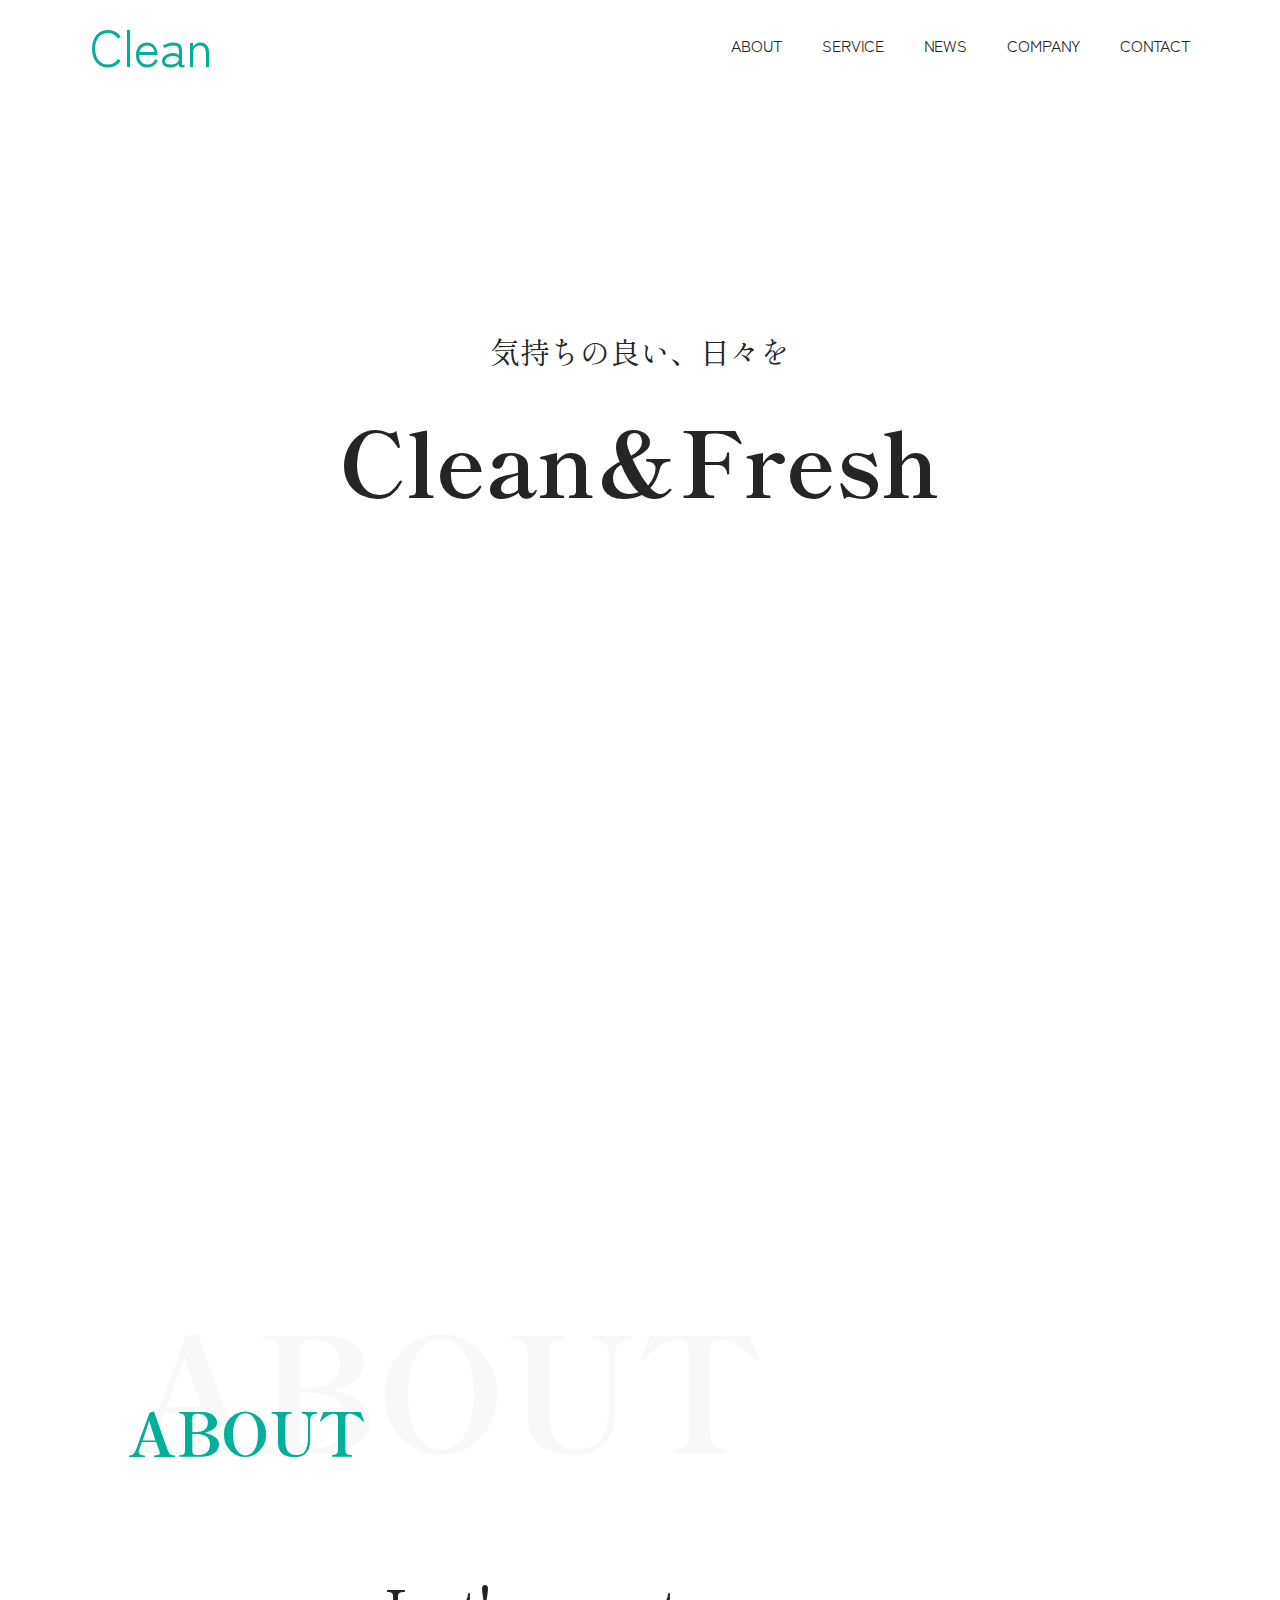
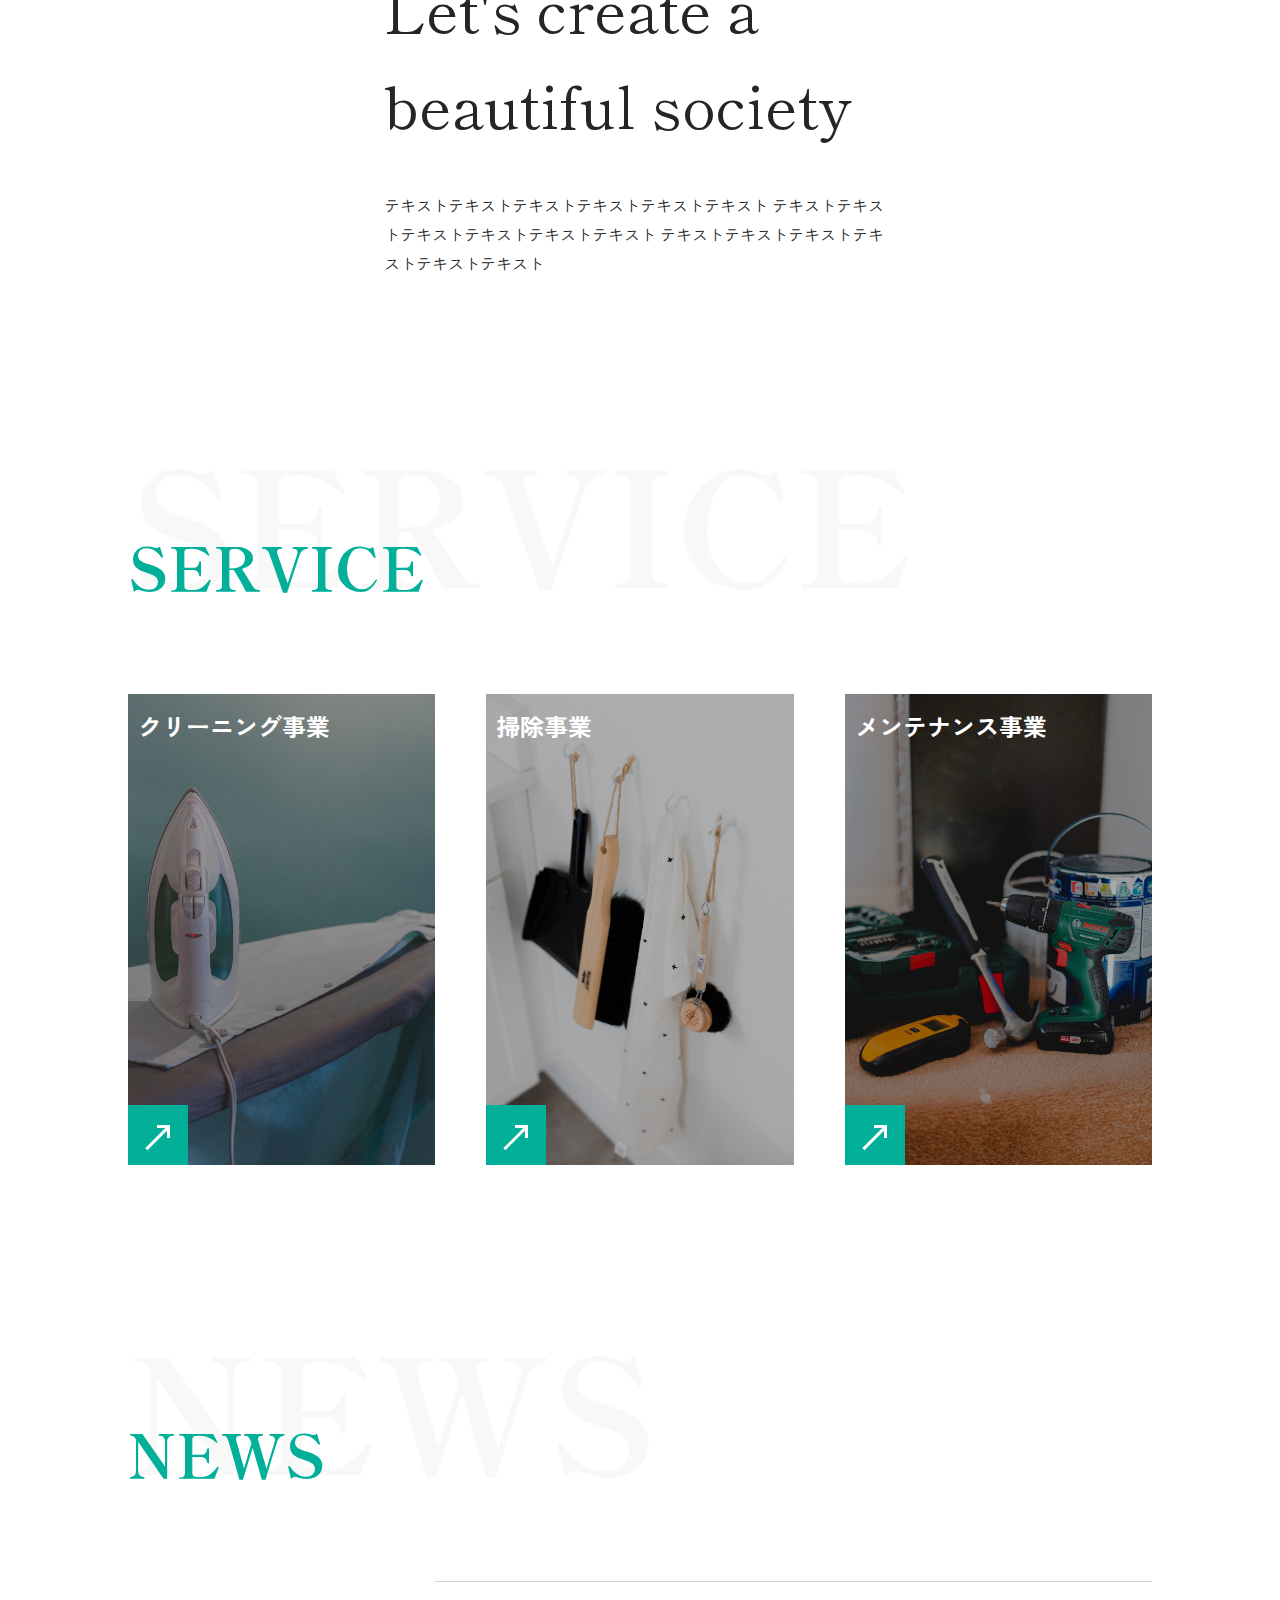
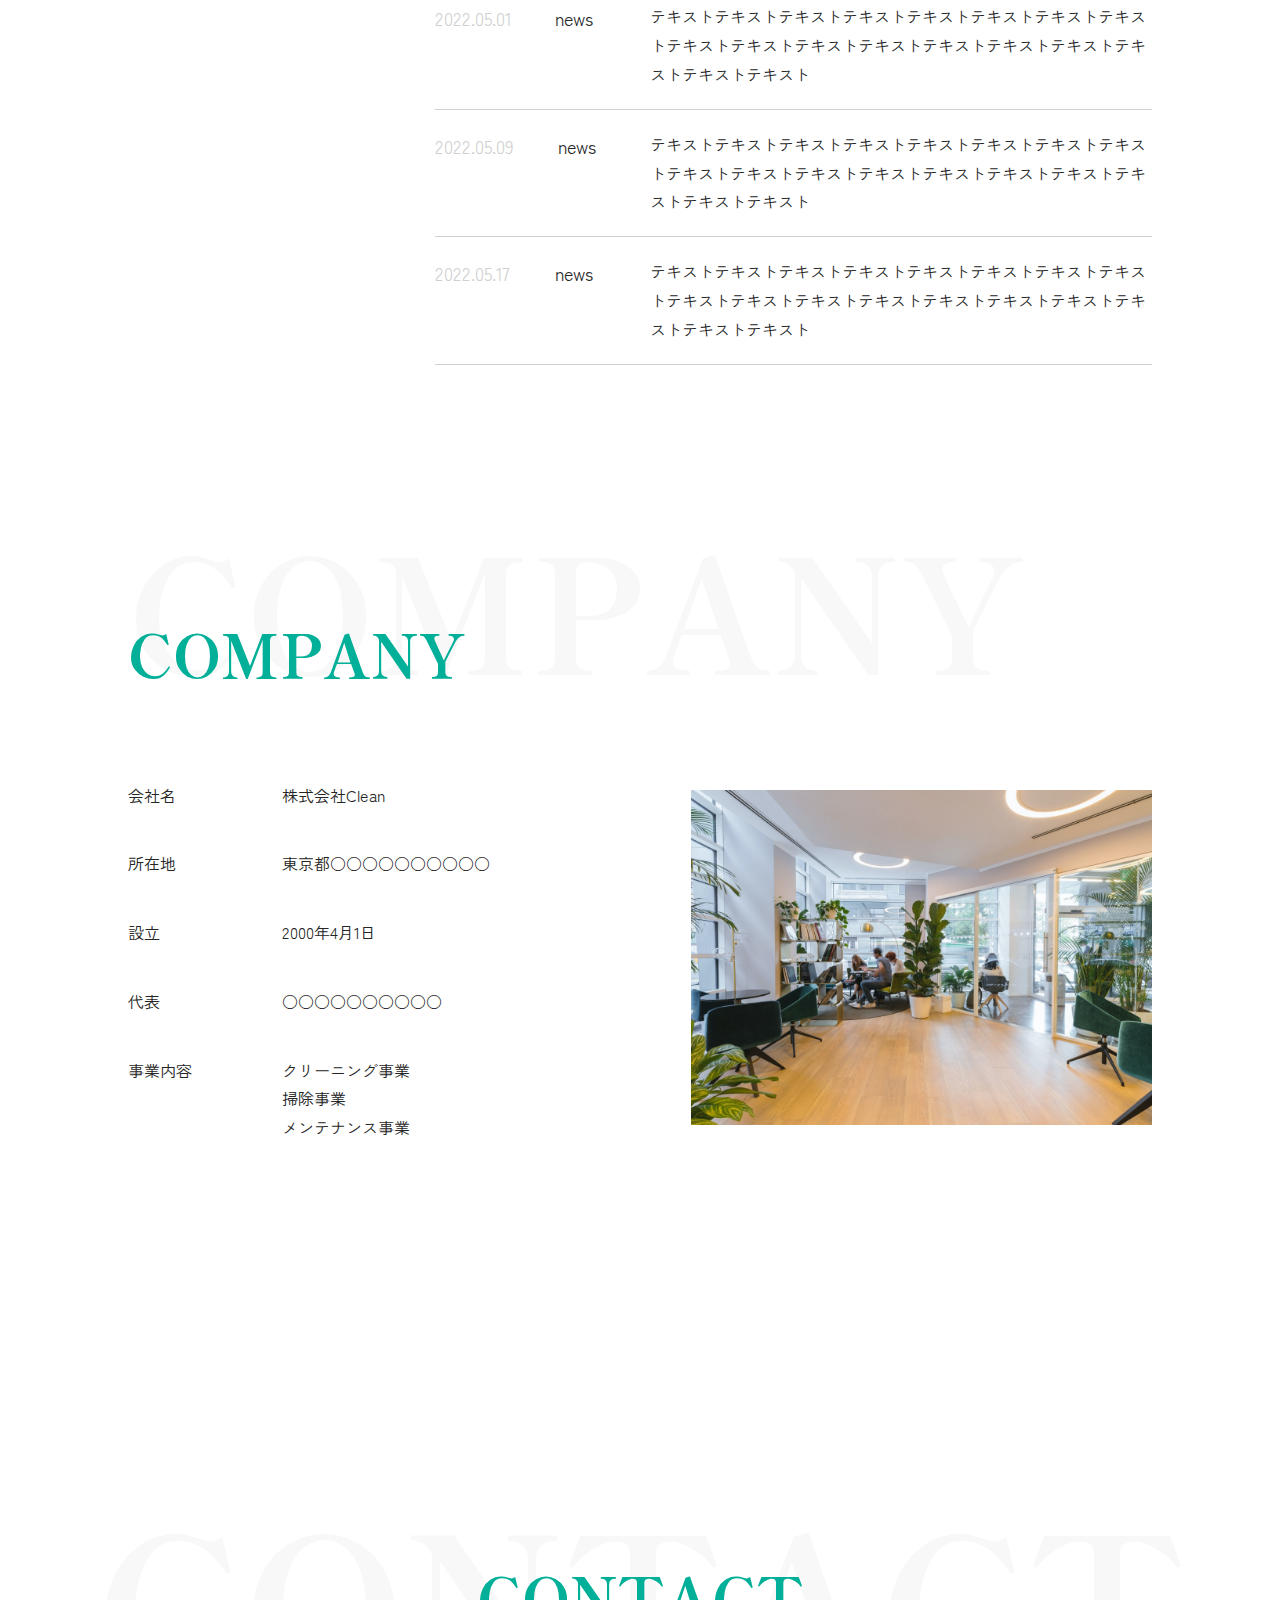
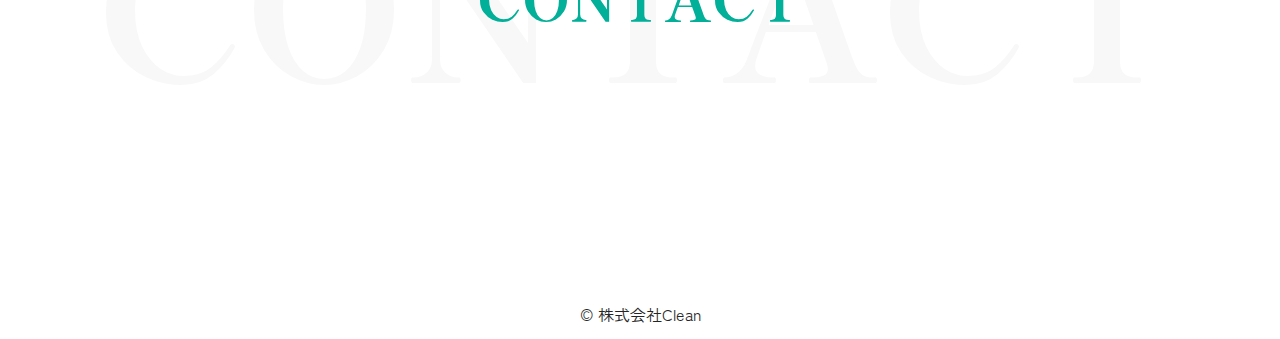
==== commit ba90b74a: "add: Sp implementation" ====
--- a/index.html
+++ b/index.html
@@ -153,9 +153,9 @@
           <dd class="company__box-dd">○○○○○○○○○○</dd>
           <dt class="company__box-dt">事業内容</dt>
           <dd class="company__box-dd">
-            テキストテキストテキストテキストテキスト<br>
-            テキストテキストテキストテキストテキスト<br>
-            テキストテキストテキストテキストテキスト
+            クリーニング事業<br>
+            掃除事業<br>
+            メンテナンス事業
           </dd>
         </dl>
         <div class="company__imgbox">
--- a/src/css/style.css
+++ b/src/css/style.css
@@ -48,6 +48,12 @@
   font-size: 62.5%;
 }
 
+@media screen and (max-width: 599px) {
+  .wrapper {
+    width: 80%;
+    margin: 0 auto;
+  }
+}
 @media screen and (min-width: 600px) and (max-width: 1025px) {
   .wrapper {
     width: 80%;
@@ -72,6 +78,7 @@
   body {
     color: #252525;
     line-height: 1.8;
+    font-size: calc(1.2rem + 4 * (100vw - 600px) / 424);
     font-family: "Zen Kaku Gothic New", sans-serif;
   }
 }
@@ -85,19 +92,23 @@
 }
 
 img {
-  width: 500px;
-}
-
-@media screen and (min-width: 600px) and (max-width: 1025px) {
+  width: 300px;
+}
+
+@media screen and (max-width: 599px) {
+  .header__logo {
+    margin-left: 30px;
+  }
   .header__logo p {
     font-size: 5rem;
+    color: #02AF98;
   }
   .header__hamburger {
     display: block;
     position: fixed;
     z-index: 3;
     right: 0;
-    top: 0;
+    top: 15px;
     width: 60px;
     height: 60px;
     cursor: pointer;
@@ -107,9 +118,9 @@
     display: block;
     position: absolute;
     width: 30px;
-    height: 1px;
+    height: 2px;
     left: 16px;
-    background: #333;
+    background: #02AF98;
     transition: 0.3s ease;
     border-radius: 4px;
   }
@@ -126,8 +137,9 @@
     transition: 0.3s ease;
   }
   .header .active .header__hamburger-line {
-    background: #333;
+    background: #02AF98;
     border-radius: 4px;
+    z-index: 6;
   }
   .header .active .header__hamburger-line:nth-child(1) {
     top: 29px;
@@ -145,6 +157,7 @@
     left: 0;
     color: #333;
     opacity: 0;
+    visibility: hidden;
     transition: 0.8s ease;
     width: 100%;
     height: 100vh;
@@ -165,6 +178,94 @@
   }
   .header .active {
     opacity: 1;
+    visibility: visible;
+    transition: 0.8s ease;
+  }
+}
+@media screen and (min-width: 600px) and (max-width: 1025px) {
+  .header__logo {
+    margin-left: 30px;
+  }
+  .header__logo p {
+    font-size: 5rem;
+    color: #02AF98;
+  }
+  .header__hamburger {
+    display: block;
+    position: fixed;
+    z-index: 3;
+    right: 0;
+    top: 15px;
+    width: 60px;
+    height: 60px;
+    cursor: pointer;
+    text-align: center;
+  }
+  .header__hamburger-line {
+    display: block;
+    position: absolute;
+    width: 30px;
+    height: 2px;
+    left: 16px;
+    background: #02AF98;
+    transition: 0.3s ease;
+    border-radius: 4px;
+  }
+  .header__hamburger-line:nth-child(1) {
+    top: 19px;
+  }
+  .header__hamburger-line:nth-child(2) {
+    top: 29px;
+  }
+  .header__hamburger-line:nth-child(3) {
+    top: 39px;
+  }
+  .header .active {
+    transition: 0.3s ease;
+  }
+  .header .active .header__hamburger-line {
+    background: #02AF98;
+    border-radius: 4px;
+    z-index: 6;
+  }
+  .header .active .header__hamburger-line:nth-child(1) {
+    top: 29px;
+    left: 16px;
+    transform: rotate(-45deg);
+  }
+  .header .active .header__hamburger-line:nth-child(2), .header .active .header__hamburger-line:nth-child(3) {
+    top: 29px;
+    transform: rotate(45deg);
+  }
+  .header__list {
+    position: fixed;
+    z-index: 2;
+    top: 0;
+    left: 0;
+    color: #333;
+    opacity: 0;
+    visibility: hidden;
+    transition: 0.8s ease;
+    width: 100%;
+    height: 100vh;
+    background-color: #fff;
+    text-align: center;
+    padding-top: 120px;
+  }
+  .header__list-item {
+    list-style-type: none;
+    padding: 0;
+    width: 100%;
+  }
+  .header__list-link {
+    display: block;
+    color: #333;
+    text-decoration: none;
+    padding: 24px 0;
+  }
+  .header .active {
+    opacity: 1;
+    visibility: visible;
     transition: 0.8s ease;
   }
 }
@@ -180,6 +281,7 @@
     margin: 0 auto;
   }
   .header__logo p {
+    color: #02AF98;
     font-size: 5rem;
   }
   .header__list {
@@ -211,9 +313,43 @@
   }
 }
 
+@media screen and (max-width: 599px) {
+  .bg {
+    padding-top: 50vh;
+    margin-bottom: 140px;
+  }
+  .bg__content {
+    overflow: hidden;
+  }
+  .bg__imgbox {
+    overflow: hidden;
+    height: 80vh;
+  }
+  .bg__imgbox-img {
+    width: 100%;
+    max-width: 100%;
+    height: auto;
+  }
+  .bg__text {
+    text-align: center;
+    position: absolute;
+    top: 40vw;
+    left: 50vw;
+    transform: translate(-50%, -50%);
+  }
+  .bg__text-ja {
+    font-size: 2vw;
+    font-family: "Shippori Mincho", serif;
+  }
+  .bg__text-en {
+    font-size: 10vw;
+    font-weight: bold;
+    font-family: "Shippori Mincho", serif;
+  }
+}
 @media screen and (min-width: 600px) and (max-width: 1025px) {
   .bg {
-    padding-top: 32.5vw;
+    padding-top: 300px;
     margin-bottom: 140px;
   }
   .bg__content {
@@ -231,16 +367,17 @@
   .bg__text {
     text-align: center;
     position: absolute;
-    top: 48%;
-    left: 50%;
+    top: 40vw;
+    left: 50vw;
     transform: translate(-50%, -50%);
   }
   .bg__text-ja {
-    font-size: 2rem;
+    font-size: 2vw;
     font-family: "Shippori Mincho", serif;
   }
   .bg__text-en {
-    font-size: 7rem;
+    font-size: 10vw;
+    font-weight: bold;
     font-family: "Shippori Mincho", serif;
   }
 }
@@ -274,13 +411,14 @@
   }
   .bg__text-en {
     font-size: 9rem;
-    font-family: "Shippori Mincho", serif;
-  }
-}
-
-@media screen and (min-width: 600px) and (max-width: 1025px) {
+    font-weight: bold;
+    font-family: "Shippori Mincho", serif;
+  }
+}
+
+@media screen and (max-width: 599px) {
   .about {
-    margin-bottom: 240px;
+    margin-bottom: 200px;
   }
   .about__sectitle {
     font-family: "Shippori Mincho", serif;
@@ -312,6 +450,40 @@
     margin-bottom: 40px;
   }
 }
+@media screen and (min-width: 600px) and (max-width: 1025px) {
+  .about {
+    margin-bottom: 200px;
+  }
+  .about__sectitle {
+    font-family: "Shippori Mincho", serif;
+    font-weight: 700;
+    margin-bottom: 80px;
+    position: relative;
+  }
+  .about__sectitle-gr {
+    font-size: 6rem;
+    color: #02AF98;
+    line-height: 1.2;
+  }
+  .about__sectitle-bg {
+    font-size: 7rem;
+    color: #F8F8F8;
+    line-height: 0;
+    z-index: -1;
+    position: absolute;
+    left: 0;
+  }
+  .about__text {
+    width: 70%;
+    margin: 0 auto;
+  }
+  .about__text-large {
+    font-family: "Shippori Mincho", serif;
+    font-size: 4rem;
+    line-height: 1.6;
+    margin-bottom: 40px;
+  }
+}
 @media screen and (min-width: 1025px) {
   .about {
     margin-bottom: 240px;
@@ -349,7 +521,7 @@
 
 @media screen and (min-width: 600px) and (max-width: 1025px) {
   .service {
-    margin-bottom: 240px;
+    margin-bottom: 200px;
   }
   .service__sectitle {
     font-family: "Shippori Mincho", serif;
@@ -443,18 +615,18 @@
     border-right: 3px solid #fff;
     width: 10px;
     height: 10px;
-    right: 18px;
-    top: 20px;
+    right: 2vw;
+    top: 2vw;
     transform: rotate(0deg);
   }
   .service__list-box::after {
     content: "";
     position: absolute;
-    width: 30px;
+    width: 3vw;
     height: 3px;
     background-color: #fff;
-    right: 16px;
-    bottom: 25px;
+    right: 1.8vw;
+    bottom: 2.5vw;
     transform: rotate(-45deg);
   }
 }
@@ -570,9 +742,59 @@
   }
 }
 
+@media screen and (max-width: 599px) {
+  .news {
+    margin-bottom: 200px;
+  }
+  .news__sectitle {
+    font-family: "Shippori Mincho", serif;
+    font-weight: 700;
+    margin-bottom: 80px;
+    position: relative;
+  }
+  .news__sectitle-gr {
+    font-size: 6rem;
+    color: #02AF98;
+    line-height: 1.2;
+  }
+  .news__sectitle-bg {
+    font-size: 7rem;
+    color: #F8F8F8;
+    line-height: 0;
+    z-index: -1;
+    position: absolute;
+    left: 0;
+  }
+  .news__box {
+    width: 100%;
+    margin: 0 auto;
+    display: flex;
+    flex-wrap: wrap;
+    justify-content: space-between;
+    border-top: 1px solid rgba(178, 178, 178, 0.591);
+    padding: 20px 0;
+  }
+  .news__box:last-child {
+    border-bottom: 1px solid rgba(178, 178, 178, 0.591);
+  }
+  .news__dt {
+    width: 30%;
+  }
+  .news__dt-date {
+    font-size: 1.8rem;
+    margin-right: 40px;
+    color: #d0d0d0;
+  }
+  .news__dt-title {
+    font-size: 1.8rem;
+  }
+  .news__dd {
+    width: 70%;
+  }
+}
 @media screen and (min-width: 600px) and (max-width: 1025px) {
   .news {
-    margin-bottom: 240px;
+    margin-bottom: 200px;
   }
   .news__sectitle {
     font-family: "Shippori Mincho", serif;
@@ -673,7 +895,7 @@
 
 @media screen and (min-width: 600px) and (max-width: 1025px) {
   .company {
-    margin-bottom: 160px;
+    margin-bottom: 140px;
   }
   .company__sectitle {
     font-family: "Shippori Mincho", serif;
@@ -707,7 +929,7 @@
   }
   .company__box-dt {
     width: 30%;
-    margin-bottom: 40px;
+    margin-bottom: 20px;
   }
   .company__box-dd {
     width: 70%;
@@ -777,7 +999,7 @@
     font-weight: 700;
     color: #02AF98;
     text-align: center;
-    padding: 240px 0;
+    padding: 100px 0;
     display: block;
     position: relative;
   }
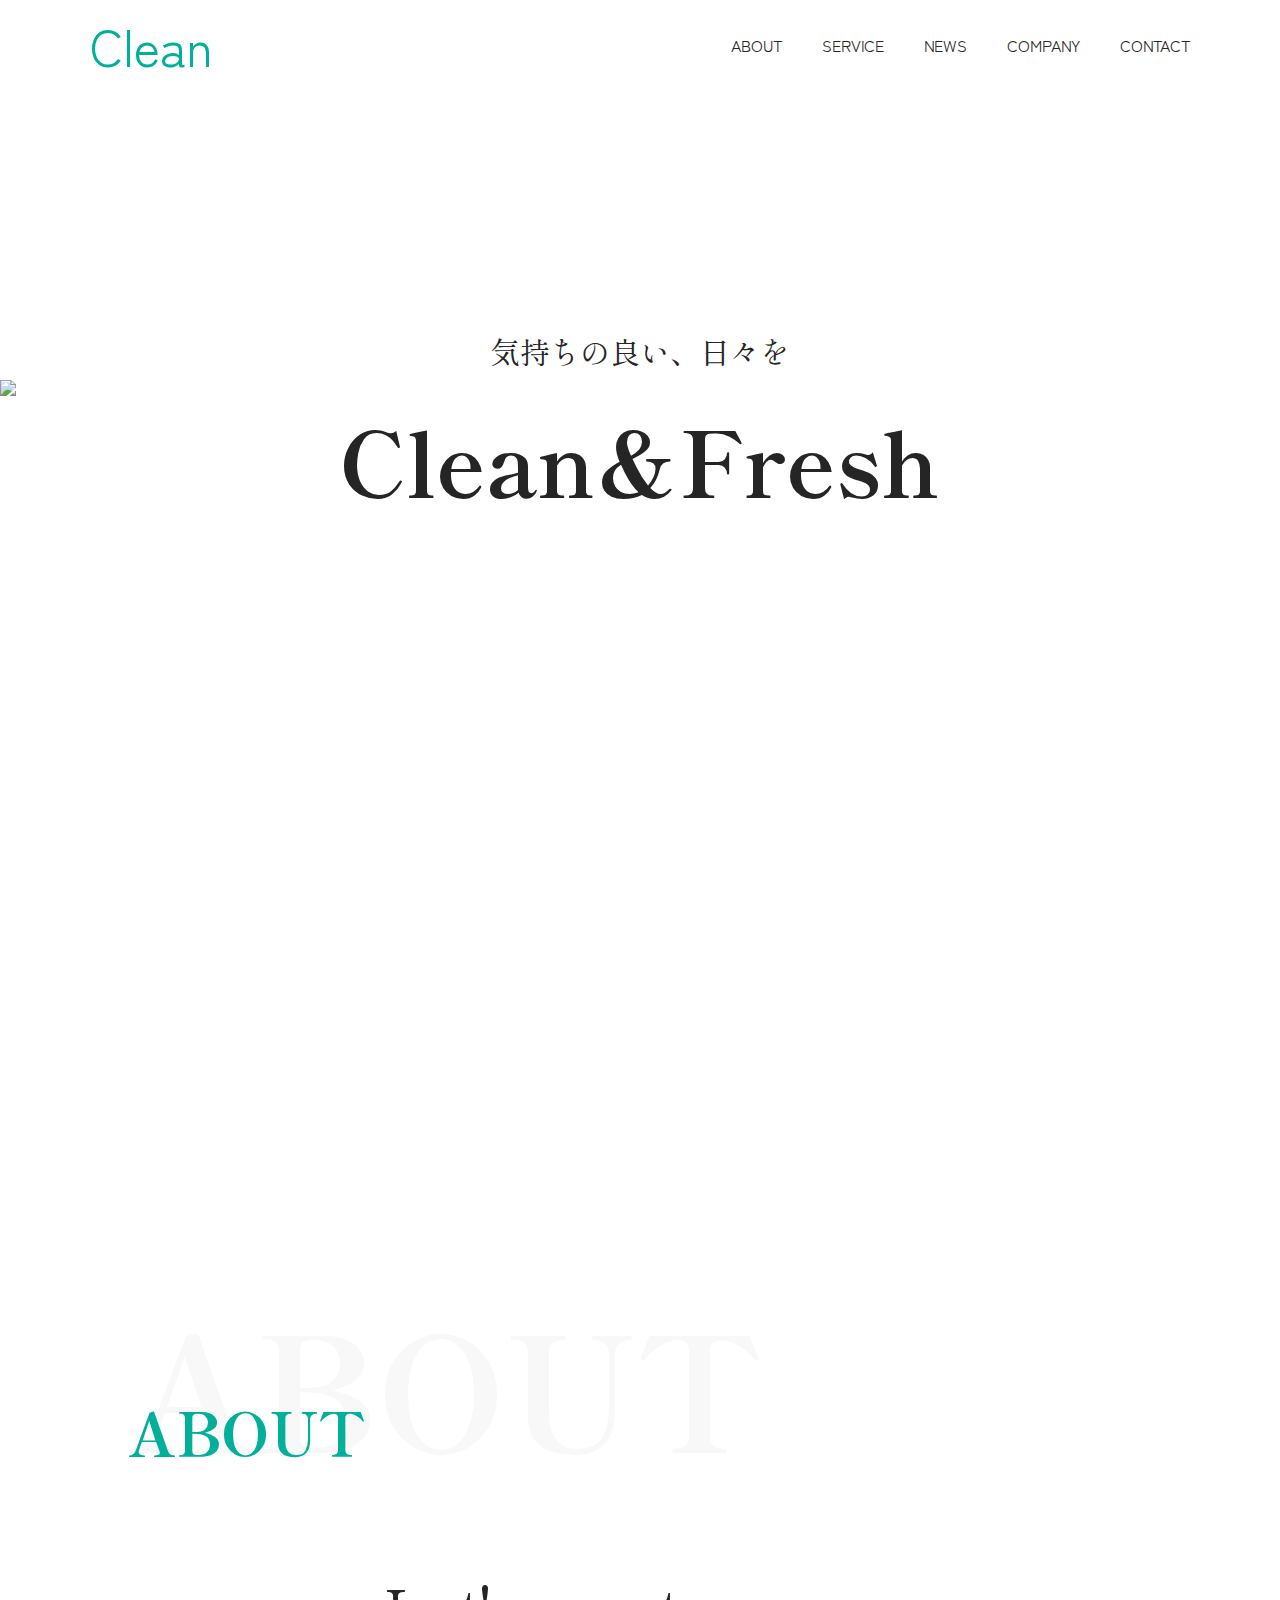
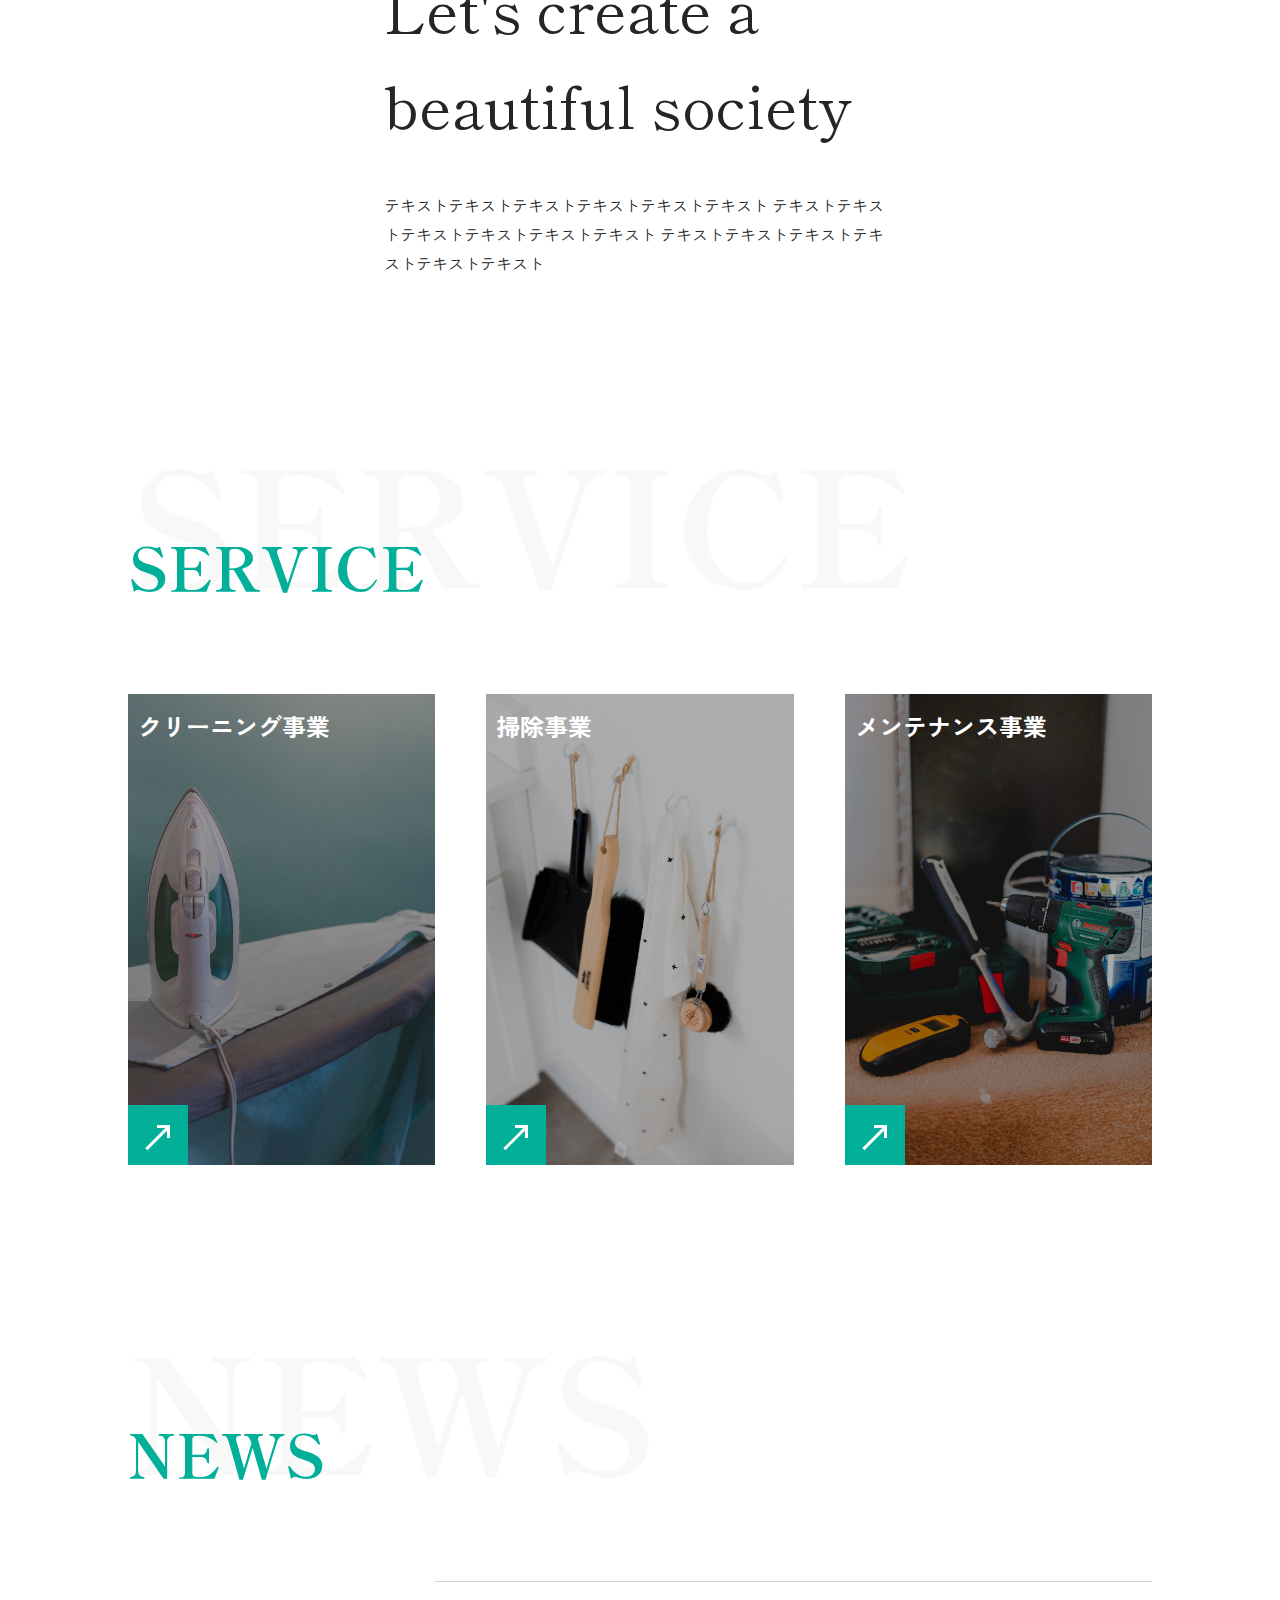
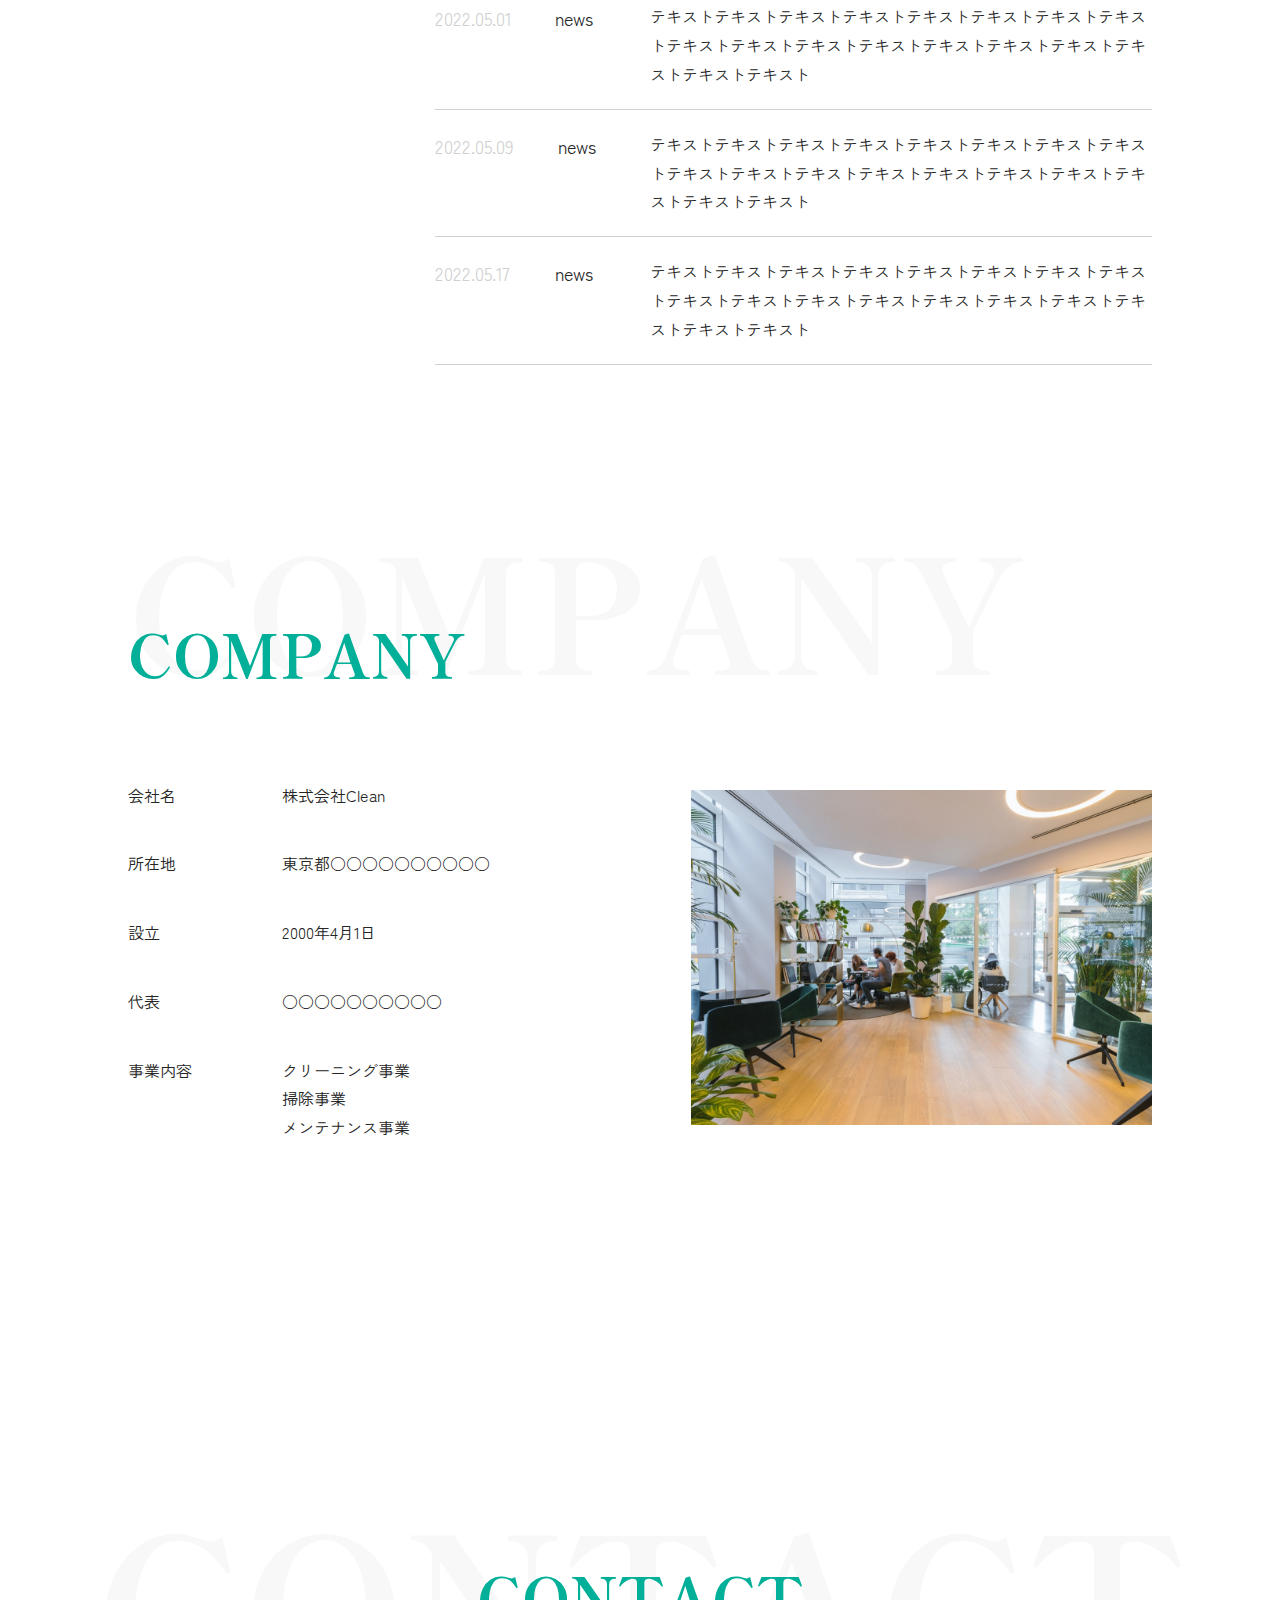
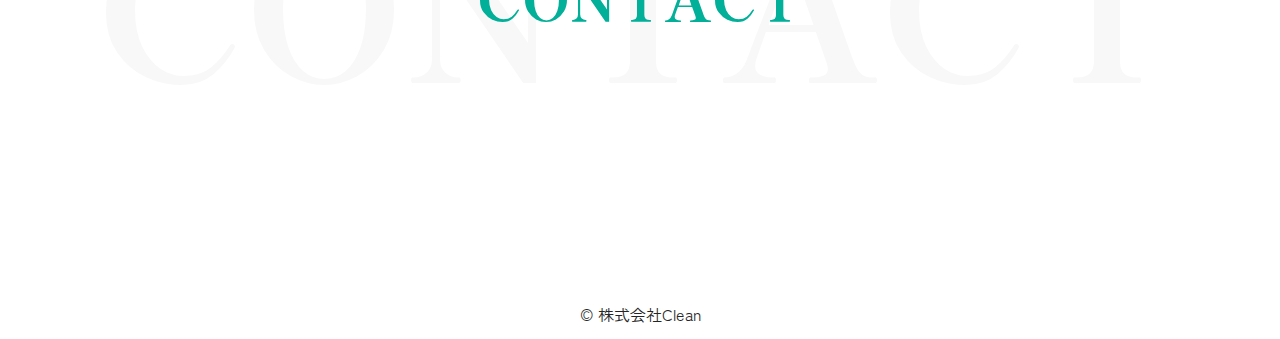
==== commit 38f0e890: "fix:Spスタイル修正" ====
--- a/index.html
+++ b/index.html
@@ -32,10 +32,11 @@
     </div>
   </header>
   <div class="bg">
-    <div class="bg__content">
-      <div class="bg__imgbox">
-        <img src="src/img/bg.png" alt="" class="bg__imgbox-img thumbnail">
-      </div>
+    <div class="bg__imgbox">
+      <picture>
+        <source srcset="src/img/bg_sp.png" media="(max-width: 599px)">
+        <img src="src/img/bg.png" class="bg__imgbox-img thumbnail">
+      </picture>
       <div class="bg__text">
         <p class="bg__text-ja">気持ちの良い、日々を</p>
         <p class="bg__text-en">Clean&Fresh</p>
--- a/src/css/style.css
+++ b/src/css/style.css
@@ -315,7 +315,7 @@
 
 @media screen and (max-width: 599px) {
   .bg {
-    padding-top: 50vh;
+    padding-top: 240px;
     margin-bottom: 140px;
   }
   .bg__content {
@@ -323,7 +323,7 @@
   }
   .bg__imgbox {
     overflow: hidden;
-    height: 80vh;
+    height: 400px;
   }
   .bg__imgbox-img {
     width: 100%;
@@ -333,16 +333,16 @@
   .bg__text {
     text-align: center;
     position: absolute;
-    top: 40vw;
-    left: 50vw;
+    top: 44%;
+    left: 50%;
     transform: translate(-50%, -50%);
   }
   .bg__text-ja {
-    font-size: 2vw;
+    font-size: 2rem;
     font-family: "Shippori Mincho", serif;
   }
   .bg__text-en {
-    font-size: 10vw;
+    font-size: 4rem;
     font-weight: bold;
     font-family: "Shippori Mincho", serif;
   }
@@ -893,6 +893,54 @@
   }
 }
 
+@media screen and (max-width: 599px) {
+  .company {
+    margin-bottom: 140px;
+  }
+  .company__sectitle {
+    font-family: "Shippori Mincho", serif;
+    font-weight: 700;
+    margin-bottom: 80px;
+    position: relative;
+  }
+  .company__sectitle-gr {
+    font-size: 6rem;
+    color: #02AF98;
+    line-height: 1.2;
+  }
+  .company__sectitle-bg {
+    font-size: 7rem;
+    color: #F8F8F8;
+    line-height: 0;
+    z-index: -1;
+    position: absolute;
+    left: 0;
+  }
+  .company__flex {
+    align-items: center;
+    justify-content: space-between;
+  }
+  .company__box {
+    width: 100%;
+    display: flex;
+    flex-wrap: wrap;
+    justify-content: space-between;
+    margin-bottom: 40px;
+  }
+  .company__box-dt {
+    width: 30%;
+    margin-bottom: 20px;
+  }
+  .company__box-dd {
+    width: 70%;
+  }
+  .company__imgbox {
+    width: 100%;
+  }
+  .company__imgbox-img {
+    width: 100%;
+  }
+}
 @media screen and (min-width: 600px) and (max-width: 1025px) {
   .company {
     margin-bottom: 140px;
@@ -992,6 +1040,29 @@
   }
 }
 
+@media screen and (max-width: 599px) {
+  .contact__sectitle {
+    font-size: 6rem;
+    font-family: "Shippori Mincho", serif;
+    font-weight: 700;
+    color: #02AF98;
+    text-align: center;
+    padding: 100px 0;
+    display: block;
+    position: relative;
+  }
+  .contact__sectitle::after {
+    content: "CONTACT";
+    font-size: 8rem;
+    color: #F8F8F8;
+    z-index: -1;
+    position: absolute;
+    top: 50%;
+    left: 50%;
+    transform: translate(-50%, -50%);
+    line-height: 0;
+  }
+}
 @media screen and (min-width: 600px) and (max-width: 1025px) {
   .contact__sectitle {
     font-size: 6rem;
